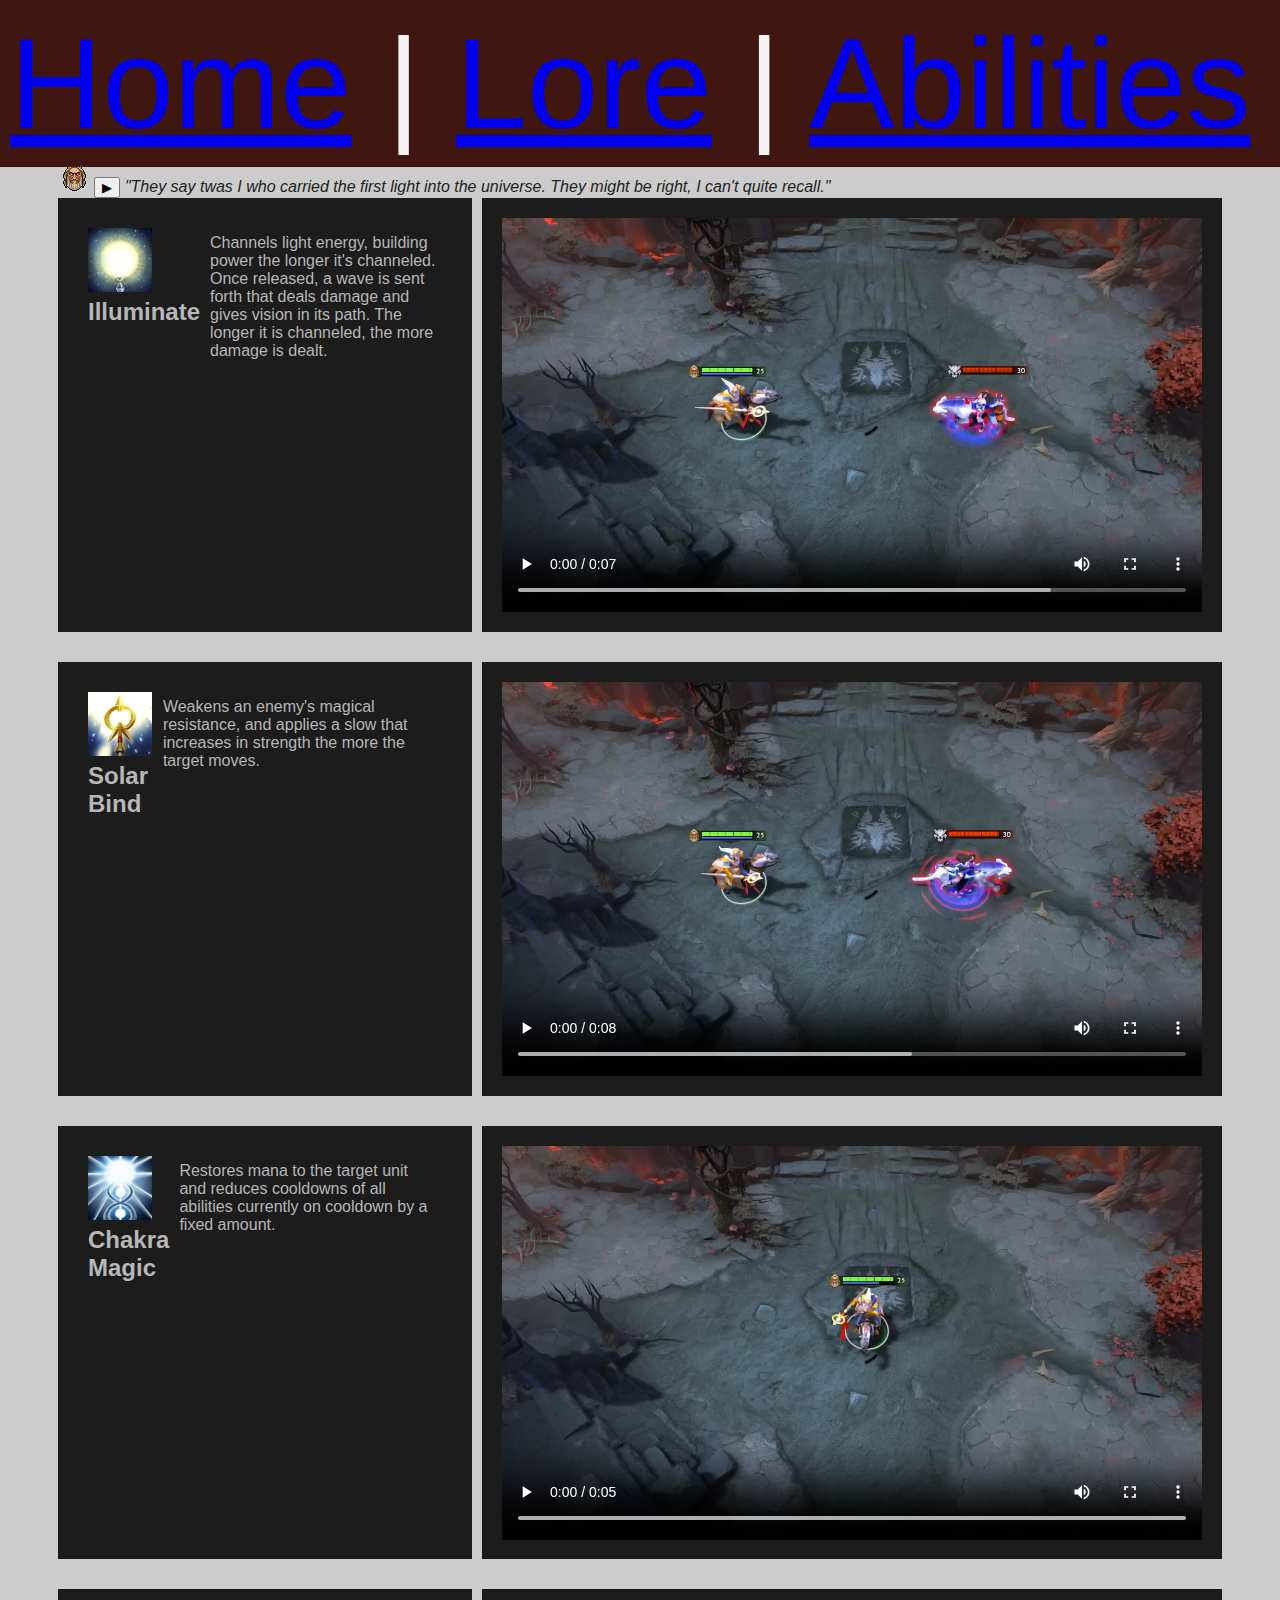
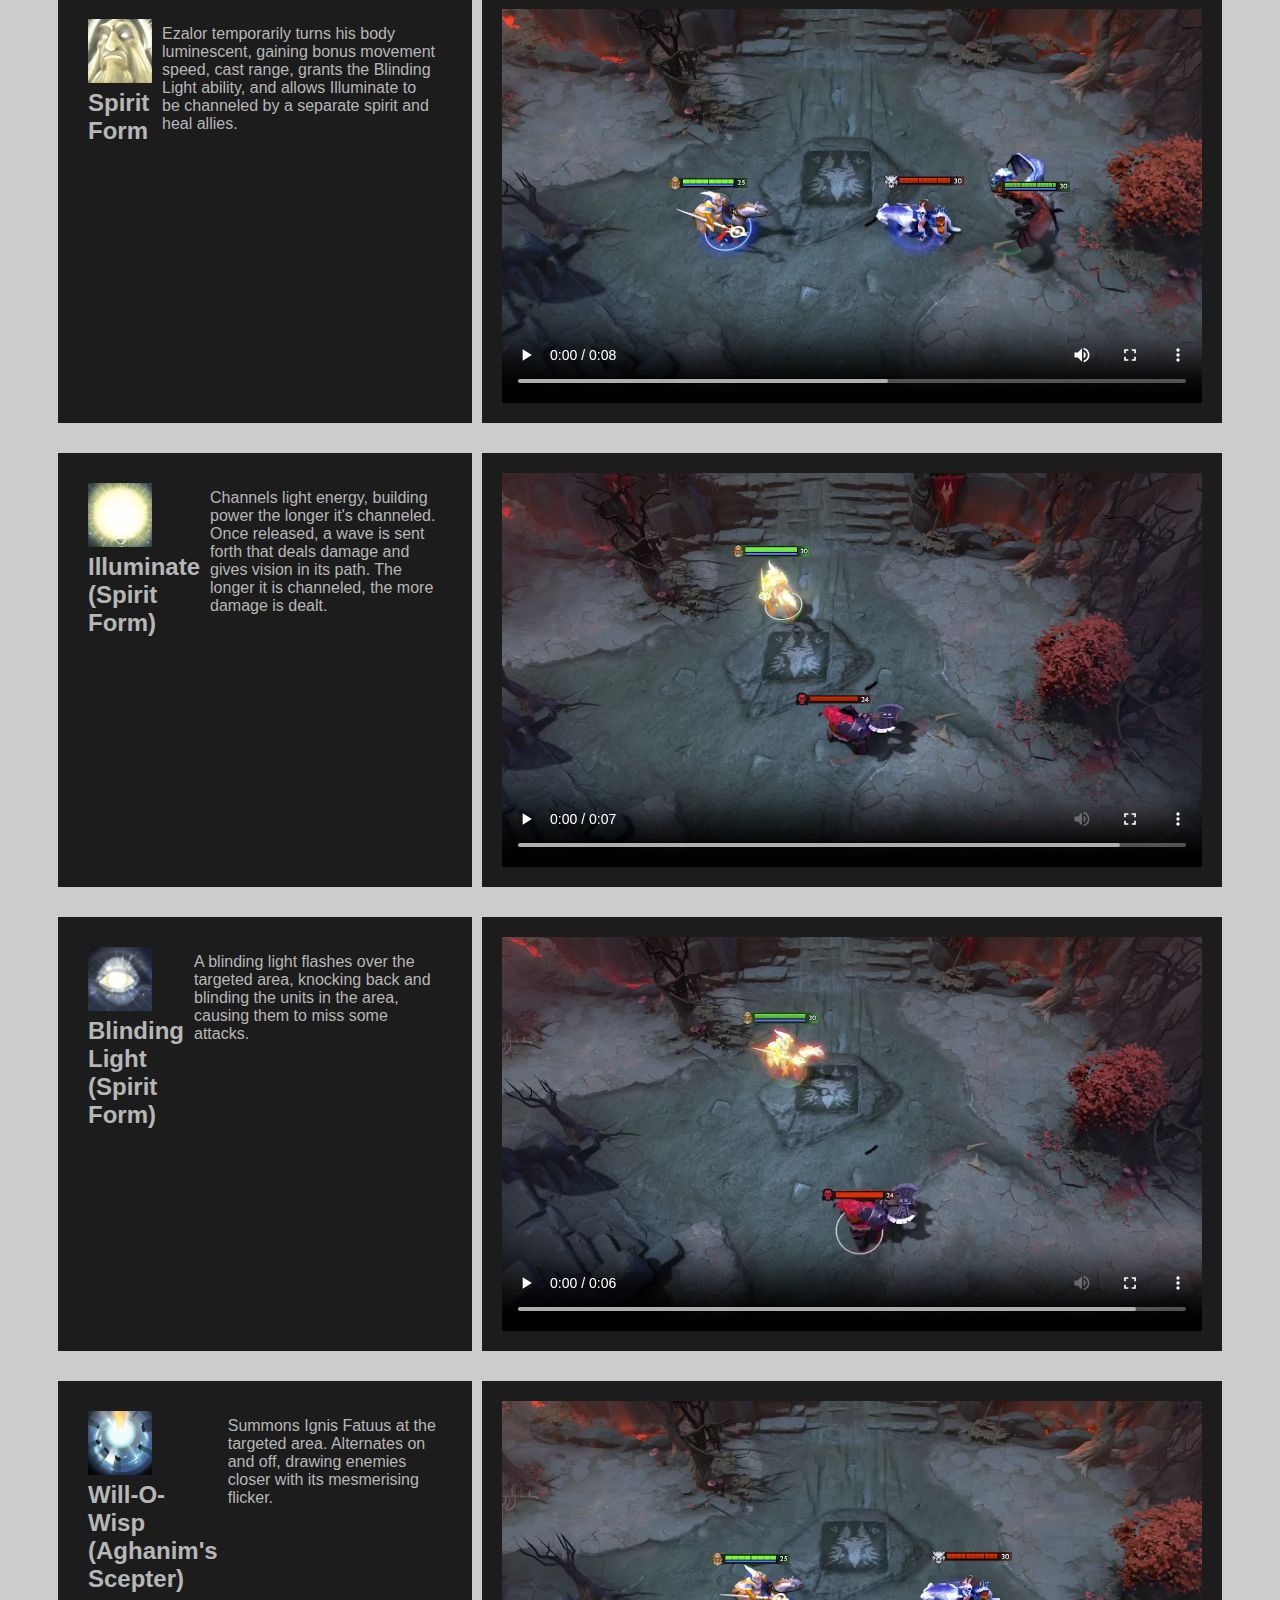
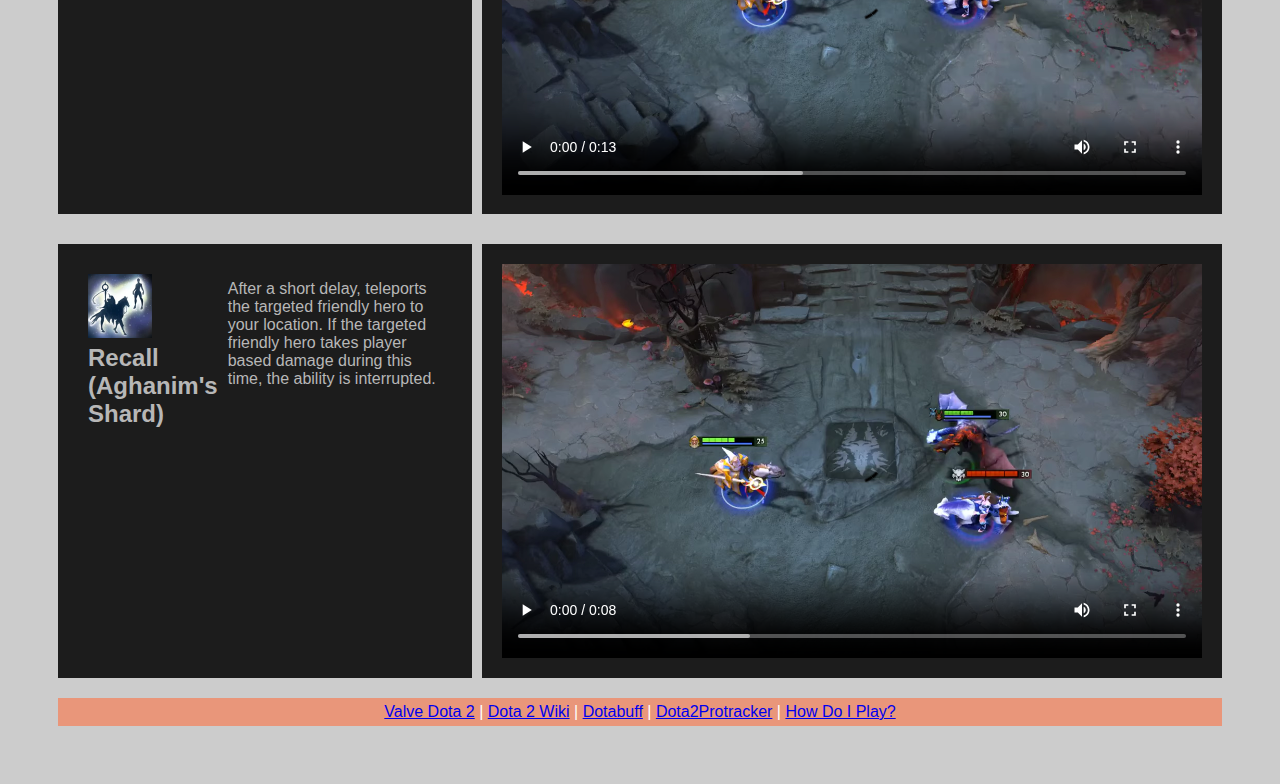
==== abilities.html @ bf5d5fcd "abilities - html sectioning" ====
<!DOCTYPE html>
<html lang="en">
<head>
    <meta charset="UTF-8">
    <meta http-equiv="X-UA-Compatible" content="IE=edge">
    <meta name="viewport" content="width=device-width, initial-scale=1.0">
    <link rel="stylesheet" href="style.css">
    <title>Abilities</title>
</head>
<body>
    <header>
      <nav>
        <a href="index.html">Home</a> |
        <a href="lore.html">Lore</a> |
        <a href="abilities.html">Abilities</a>
    </nav>
          </nav>
    </header>
    <h1>Abilities</h1>
    <p>Turn this into a flex: icon/name, description, video</p>
    <img class="minimap_icon" src="images/Keeper_of_the_Light_minimap_icon.webp" alt="Keeper of the Light minimap icon">
    <button onclick="playRare()">▶</button>
    <i>"They say twas I who carried the first light into the universe. They might be right, I can't quite recall."</i>

    <article>
      <section>
        <h2><img class = "ability_icons" src = "images/Illuminate_icon.png" alt="Illuminate"> Illuminate</h2>
        <p class = "ability_para">Channels light energy, building power the longer it's channeled. Once released, a wave is sent forth that deals damage and gives vision in its path. The longer it is channeled, the more damage is dealt.</p>
        </section>
        <section>
        <video class = "ability_videos" controls><source src = "videos/keeper_of_the_light_illuminate.webm" type = "video/webm"></video> <!--https://www.codegrepper.com/code-examples/html/video+player+i+html-->
      </section>

      <section>
        <h2><img class ="ability_icons" src = "images/Solar_Bind_icon.png" alt="Solar Bind"> Solar Bind</h2>
        <p class = "ability_para">Weakens an enemy's magical resistance, and applies a slow that increases in strength the more the target moves.</p>
      </section>
      <section>
        <video class = "ability_videos" controls><source src = "videos/keeper_of_the_light_solar_bind.webm" type = "video/webm"></video>
      </section>

      <section>
        <h2><img class ="ability_icons" src = "images/Chakra_Magic_icon.png" alt="Chakra Magic"> Chakra Magic</h2>
        <p class = "ability_para">Restores mana to the target unit and reduces cooldowns of all abilities currently on cooldown by a fixed amount.</p>
      </section>
      <section>
        <video class = "ability_videos" controls><source src = "videos/keeper_of_the_light_chakra_magic.webm" type = "video/webm"></video>
      </section>
      
      <section>
        <h2><img class ="ability_icons" src = "images/Spirit_Form_icon.png" alt="Spirit Form"> Spirit Form</h2>
        <p class = "ability_para">Ezalor temporarily turns his body luminescent, gaining bonus movement speed, cast range, grants the Blinding Light ability, and allows Illuminate to be channeled by a separate spirit and heal allies.</p>
      </section>
      <section>
        <video class = "ability_videos" controls><source src = "videos/keeper_of_the_light_spirit_form.webm" type = "video/webm"></video>
      </section>
      
      <section>
        <h2><img class ="ability_icons" src = "images/Illuminate_(Spirit_Form)_icon.png" alt="Illuminate (Spirit Form)">Illuminate (Spirit Form)</h2>
        <p class = "ability_para">Channels light energy, building power the longer it's channeled. Once released, a wave is sent forth that deals damage and gives vision in its path. The longer it is channeled, the more damage is dealt.</p>
      </section>
      <section>
        <video class = "ability_videos" controls><source src = "videos/keeper_of_the_light_spirit_form_illuminate.webm" type = "video/webm"></video>
      </section>
        
      <section>
        <h2><img class ="ability_icons" src = "images/Blinding_Light_icon.png" alt="Blinding Light (Spirit Form)"> <br> Blinding Light (Spirit Form)</h2>
        <p class = "ability_para">A blinding light flashes over the targeted area, knocking back and blinding the units in the area, causing them to miss some attacks.</p>
      </section>
      <section>
        <video class = "ability_videos" controls><source src = "videos/keeper_of_the_light_blinding_light.webm" type = "video/webm"></video>
      </section>
      
      <section>
        <h2><img class ="ability_icons" src = "images/Will-O-Wisp_icon.png" alt="Will-O-Wisp (Aghanim's Scepter)"> <br> Will-O-Wisp (Aghanim's Scepter)</h2>
        <p class = "ability_para">Summons Ignis Fatuus at the targeted area. Alternates on and off, drawing enemies closer with its mesmerising flicker.</p>
      </section>
      <section>
        <video class = "ability_videos" controls><source src = "videos/keeper_of_the_light_aghanims_scepter.webm" type = "video/webm"></video>
      </section>
      
      <section>
        <h2><img class ="ability_icons" src = "images/Recall_icon.png" alt="Recall (Aghanim's Shard)"> <br> Recall (Aghanim's Shard)</h2>
        <p class = "ability_para">After a short delay, teleports the targeted friendly hero to your location. If the targeted friendly hero takes player based damage during this time, the ability is interrupted.</p>
      </section>
      <section>
        <video class = "ability_videos" controls><source src = "videos/keeper_of_the_light_aghanims_shard.webm" type = "video/webm"></video>
      </section>
    </article>
  
  <footer>
    <a href="https://www.dota2.com/hero/keeperofthelight">Valve Dota 2</a> |
    <a href="https://dota2.fandom.com/wiki/Keeper_of_the_Light">Dota 2 Wiki</a> |
    <a href="tps://www.dotabuff.com/heroes/keeper-of-the-light">Dotabuff</a> |
    <a href="https://www.dota2protracker.com/hero/Keeper%20of%20the%20Light">Dota2Protracker</a> |
    <a href="https://howdoiplay.com/?Keeper+of+the+Light">How Do I Play?</a>
  </footer>

    <script src="soundboard.js"></script>
</body>
</html>
---- style.css ----
body {
    background-color: #ccc;
    font-family: Helvetica, sans-serif;
    color: #222;
    flex: 0, 0, 50px;
    padding: 50px;
}
img {
    width: 100%;
}
h1 {
    margin: 15px 0;
}
h2 {
    margin: 10px;
    font-weight: 100, strong;
}
video {
    width: 700px;
}

/* Add a black background color to the top navigation */
nav {
    position: fixed; /* fix nav bar to the top */
    left: 0;
    top: 0;
    width: 100%;
    background-color: #401610;
    overflow: hidden;
    padding: 10px;
    color: #f3f3f3;
    font-size: 10vw;
  }

  /* above from link: https://www.w3schools.com/howto/howto_js_topnav.asp */

  nav a:visited {
      color:#f3f3f3;
  }
.card {
    background-color: #f3f3f3;
    border-radius: 15px;
    margin: 0 auto;
    width: 700px;
    text-align: center;
    box-shadow: rgba(0,0,0,0.1) 0 0 20px;
    border: 2px solid #aaa;
    margin-bottom: 20px;
}
.card .avatar {
    width: 128px;
    border-radius: 20%;
    margin-top: 30px;
}
.avatar {
    width: 80px;
}
.reference {
    margin: 0;
    padding: 0;
    list-style-type: none;
}
.reference li {
    width: 100px;
    display: inline-block;
    padding: 20px 10px;
}
.reference li a img:hover {
    opacity: 0.5;
    transition: opacity ease-in-out 0.2s;
}
.ability_icons {
    width: 64px;
    height: 64px;
}
.site_icons {
    max-width: 100%;
}
section {
    display: flex;
    flex: auto;
    padding: 20px;
    margin-bottom: 20px;
    background-color: #1c1c1c;
    color:#b7b7b7;
}
footer {
    flex: 0 0 5px; /* keeps the footer at the bottom */
    margin-top: auto;
    text-align: center;
    padding: 5px;
    background-color: DarkSalmon;
    color: white;
  }
  .button {
      border-radius: 50%;
  }
  p {
      padding-right: 14px;
  }
  a:visited {
      color:#9231de;
  }
  .minimap_icon {
      width: 32px;
  }
  article {
      display: grid;
      grid-template-columns: 1fr 1fr;
      grid-gap: 10px;
  }
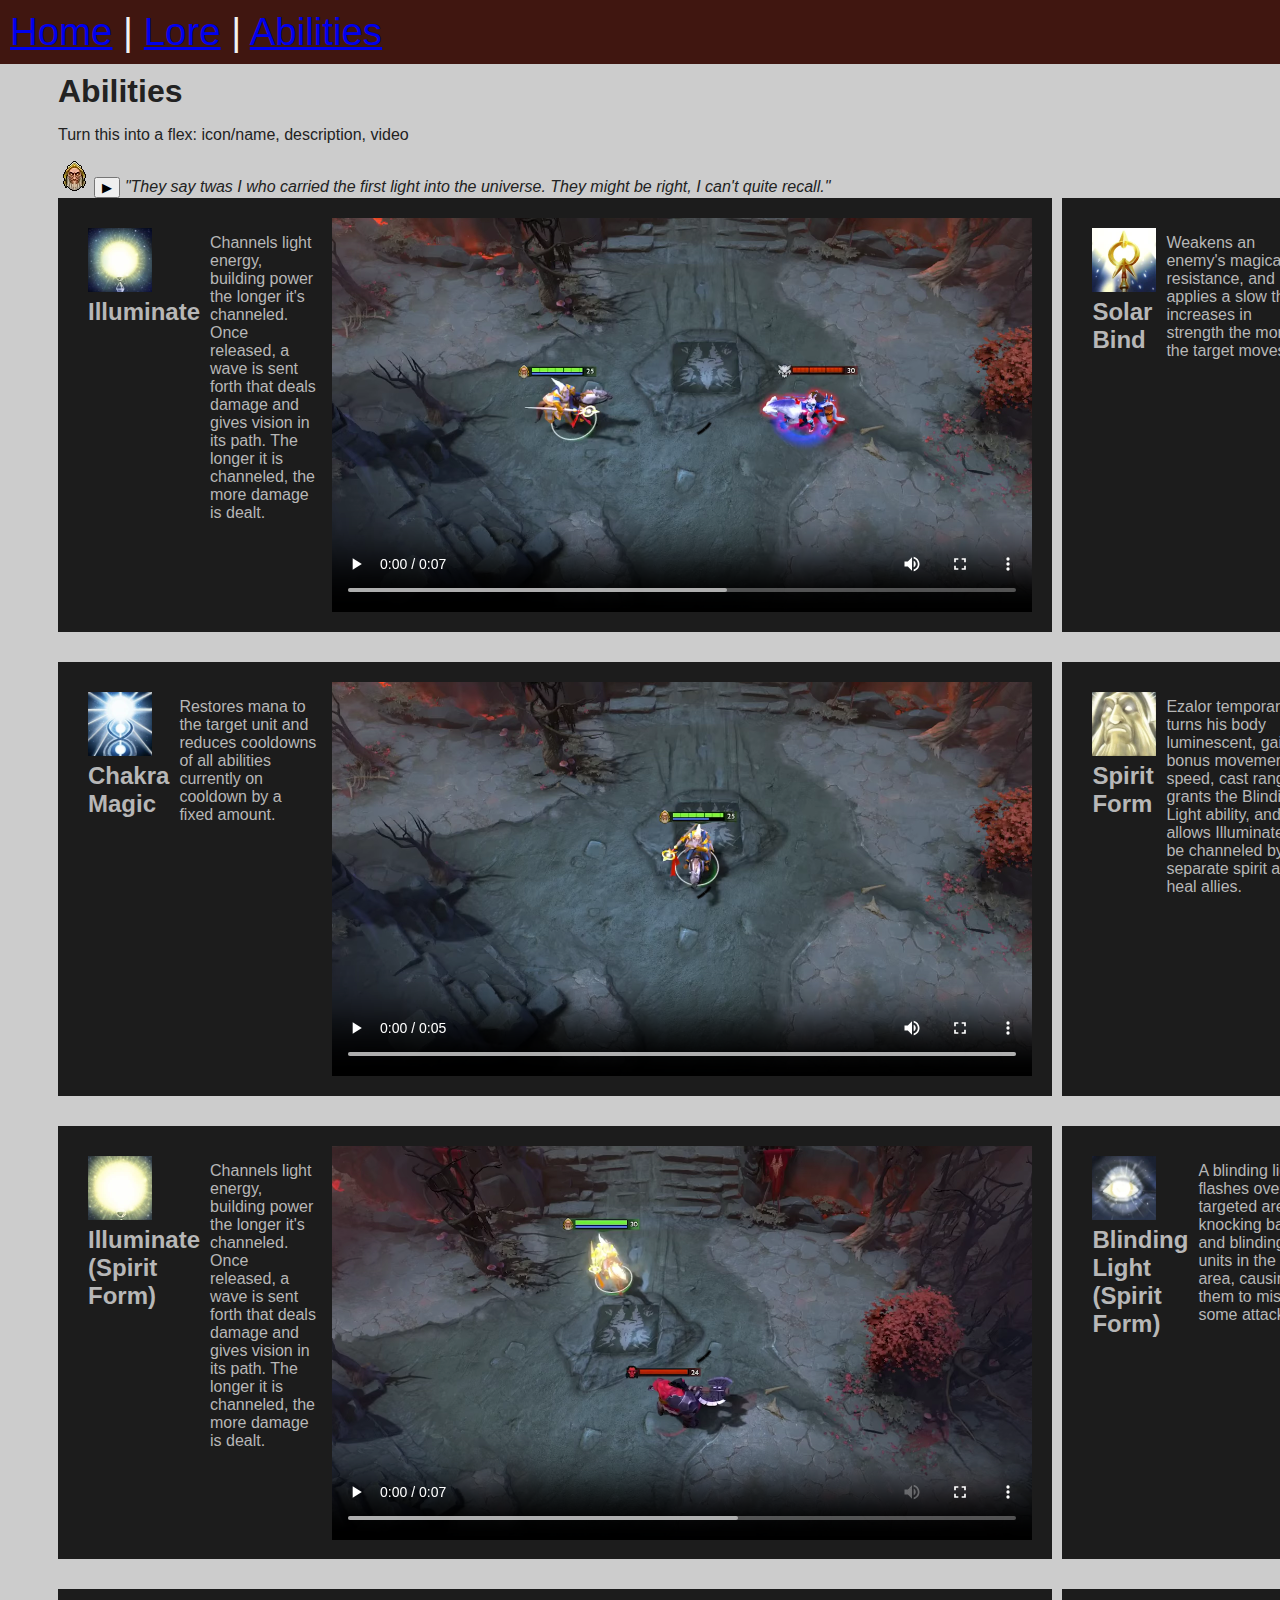
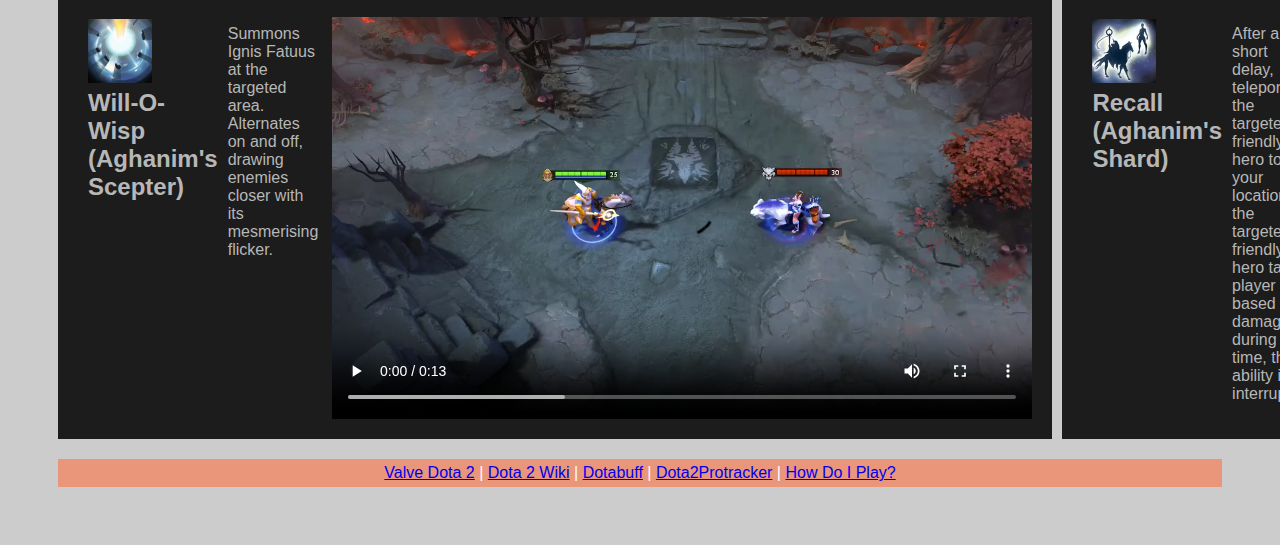
==== commit 00b2d416: "un-sectioning" ====
--- a/abilities.html
+++ b/abilities.html
@@ -26,64 +26,48 @@
       <section>
         <h2><img class = "ability_icons" src = "images/Illuminate_icon.png" alt="Illuminate"> Illuminate</h2>
         <p class = "ability_para">Channels light energy, building power the longer it's channeled. Once released, a wave is sent forth that deals damage and gives vision in its path. The longer it is channeled, the more damage is dealt.</p>
-        </section>
-        <section>
         <video class = "ability_videos" controls><source src = "videos/keeper_of_the_light_illuminate.webm" type = "video/webm"></video> <!--https://www.codegrepper.com/code-examples/html/video+player+i+html-->
       </section>
 
       <section>
         <h2><img class ="ability_icons" src = "images/Solar_Bind_icon.png" alt="Solar Bind"> Solar Bind</h2>
         <p class = "ability_para">Weakens an enemy's magical resistance, and applies a slow that increases in strength the more the target moves.</p>
-      </section>
-      <section>
         <video class = "ability_videos" controls><source src = "videos/keeper_of_the_light_solar_bind.webm" type = "video/webm"></video>
       </section>
 
       <section>
         <h2><img class ="ability_icons" src = "images/Chakra_Magic_icon.png" alt="Chakra Magic"> Chakra Magic</h2>
         <p class = "ability_para">Restores mana to the target unit and reduces cooldowns of all abilities currently on cooldown by a fixed amount.</p>
-      </section>
-      <section>
         <video class = "ability_videos" controls><source src = "videos/keeper_of_the_light_chakra_magic.webm" type = "video/webm"></video>
       </section>
       
       <section>
         <h2><img class ="ability_icons" src = "images/Spirit_Form_icon.png" alt="Spirit Form"> Spirit Form</h2>
         <p class = "ability_para">Ezalor temporarily turns his body luminescent, gaining bonus movement speed, cast range, grants the Blinding Light ability, and allows Illuminate to be channeled by a separate spirit and heal allies.</p>
-      </section>
-      <section>
         <video class = "ability_videos" controls><source src = "videos/keeper_of_the_light_spirit_form.webm" type = "video/webm"></video>
       </section>
       
       <section>
         <h2><img class ="ability_icons" src = "images/Illuminate_(Spirit_Form)_icon.png" alt="Illuminate (Spirit Form)">Illuminate (Spirit Form)</h2>
         <p class = "ability_para">Channels light energy, building power the longer it's channeled. Once released, a wave is sent forth that deals damage and gives vision in its path. The longer it is channeled, the more damage is dealt.</p>
-      </section>
-      <section>
         <video class = "ability_videos" controls><source src = "videos/keeper_of_the_light_spirit_form_illuminate.webm" type = "video/webm"></video>
       </section>
         
       <section>
         <h2><img class ="ability_icons" src = "images/Blinding_Light_icon.png" alt="Blinding Light (Spirit Form)"> <br> Blinding Light (Spirit Form)</h2>
         <p class = "ability_para">A blinding light flashes over the targeted area, knocking back and blinding the units in the area, causing them to miss some attacks.</p>
-      </section>
-      <section>
         <video class = "ability_videos" controls><source src = "videos/keeper_of_the_light_blinding_light.webm" type = "video/webm"></video>
       </section>
       
       <section>
         <h2><img class ="ability_icons" src = "images/Will-O-Wisp_icon.png" alt="Will-O-Wisp (Aghanim's Scepter)"> <br> Will-O-Wisp (Aghanim's Scepter)</h2>
         <p class = "ability_para">Summons Ignis Fatuus at the targeted area. Alternates on and off, drawing enemies closer with its mesmerising flicker.</p>
-      </section>
-      <section>
         <video class = "ability_videos" controls><source src = "videos/keeper_of_the_light_aghanims_scepter.webm" type = "video/webm"></video>
       </section>
       
       <section>
         <h2><img class ="ability_icons" src = "images/Recall_icon.png" alt="Recall (Aghanim's Shard)"> <br> Recall (Aghanim's Shard)</h2>
         <p class = "ability_para">After a short delay, teleports the targeted friendly hero to your location. If the targeted friendly hero takes player based damage during this time, the ability is interrupted.</p>
-      </section>
-      <section>
         <video class = "ability_videos" controls><source src = "videos/keeper_of_the_light_aghanims_shard.webm" type = "video/webm"></video>
       </section>
     </article>
--- a/style.css
+++ b/style.css
@@ -29,7 +29,7 @@
     overflow: hidden;
     padding: 10px;
     color: #f3f3f3;
-    font-size: 10vw;
+    font-size: 3vw;
   }
 
   /* above from link: https://www.w3schools.com/howto/howto_js_topnav.asp */
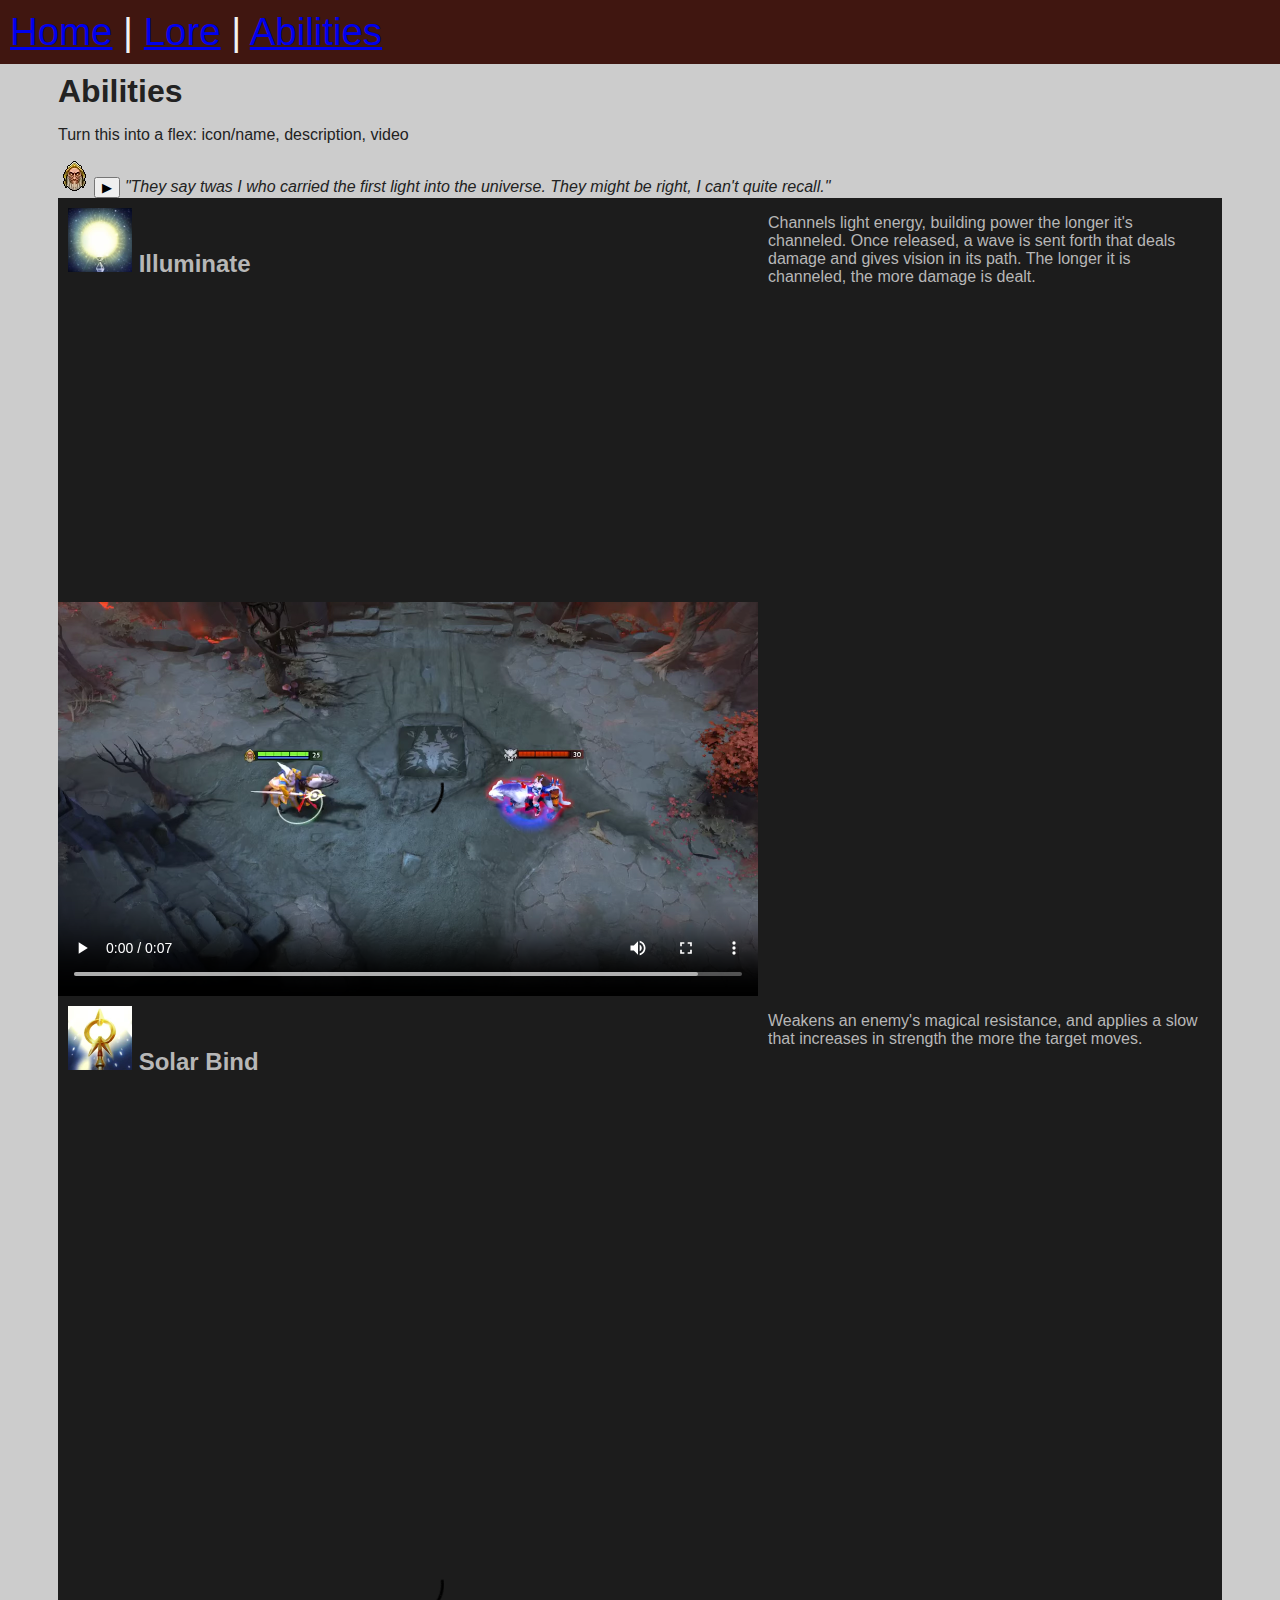
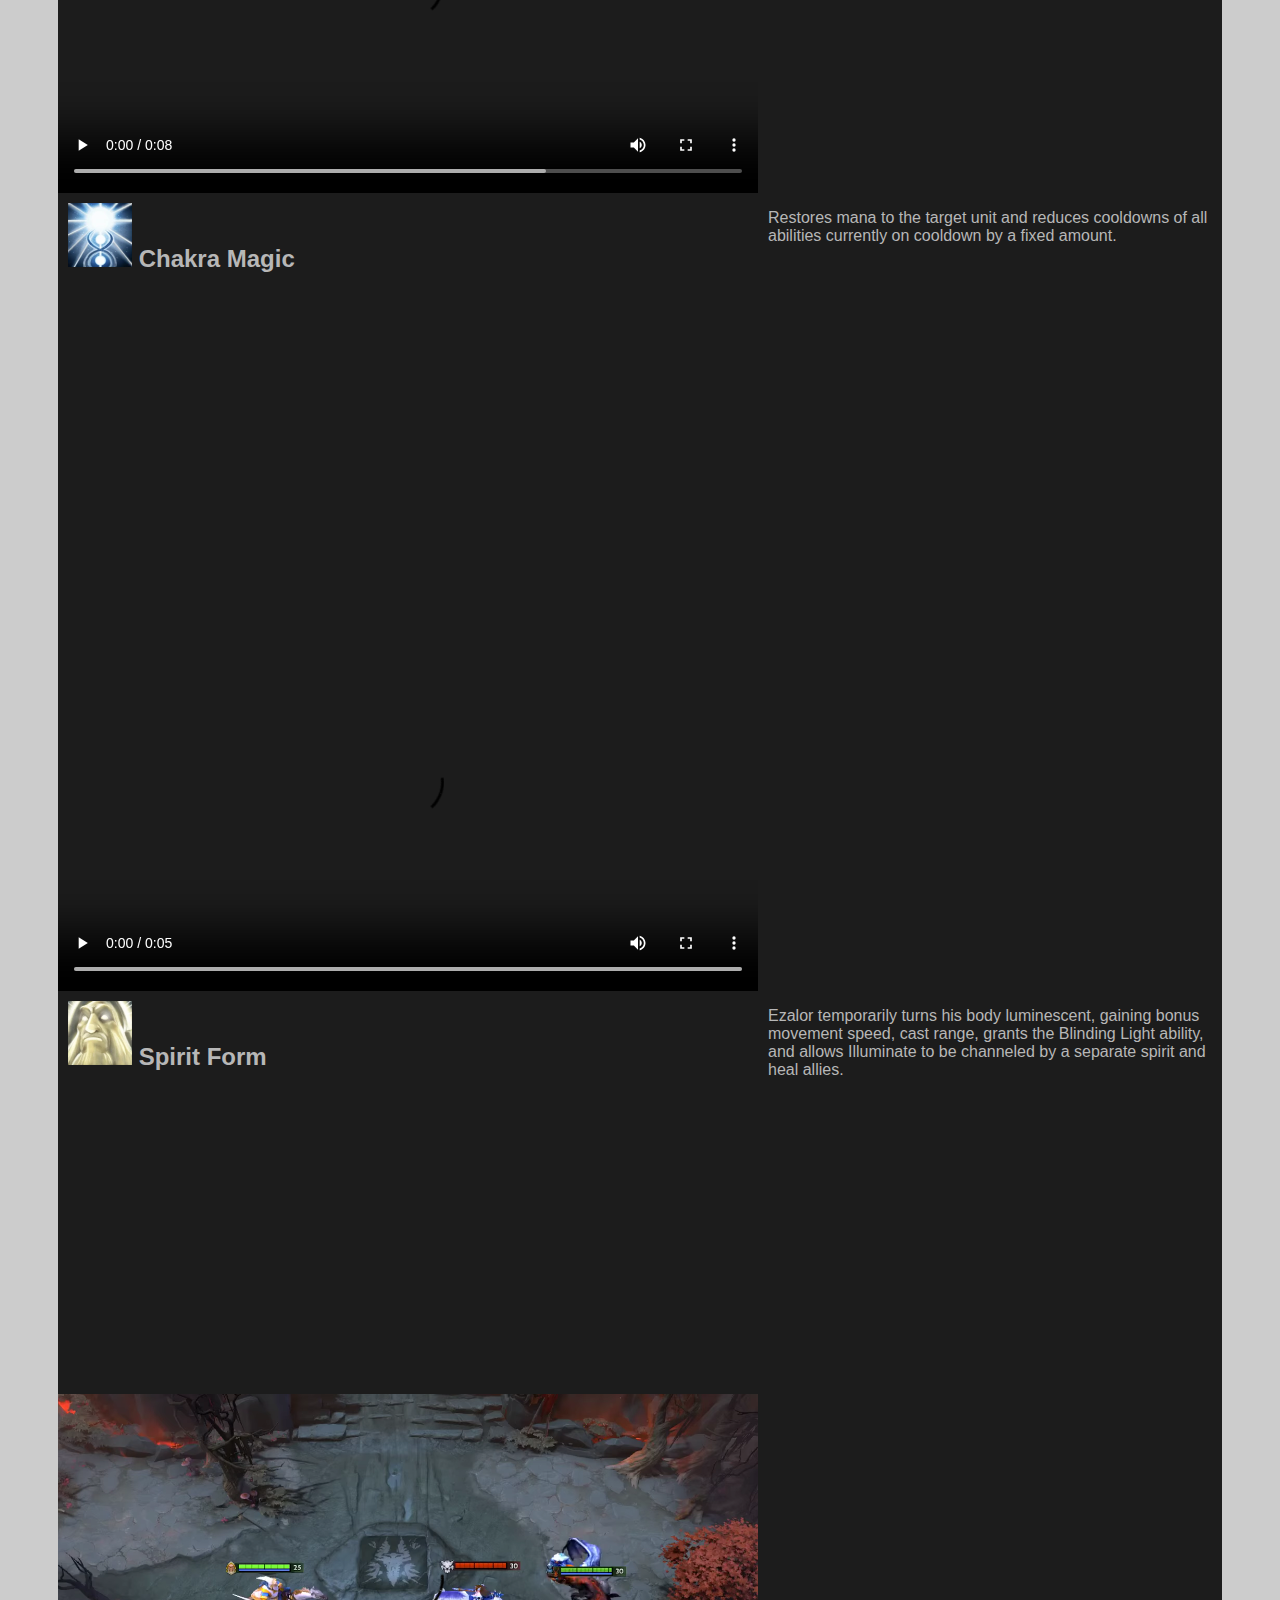
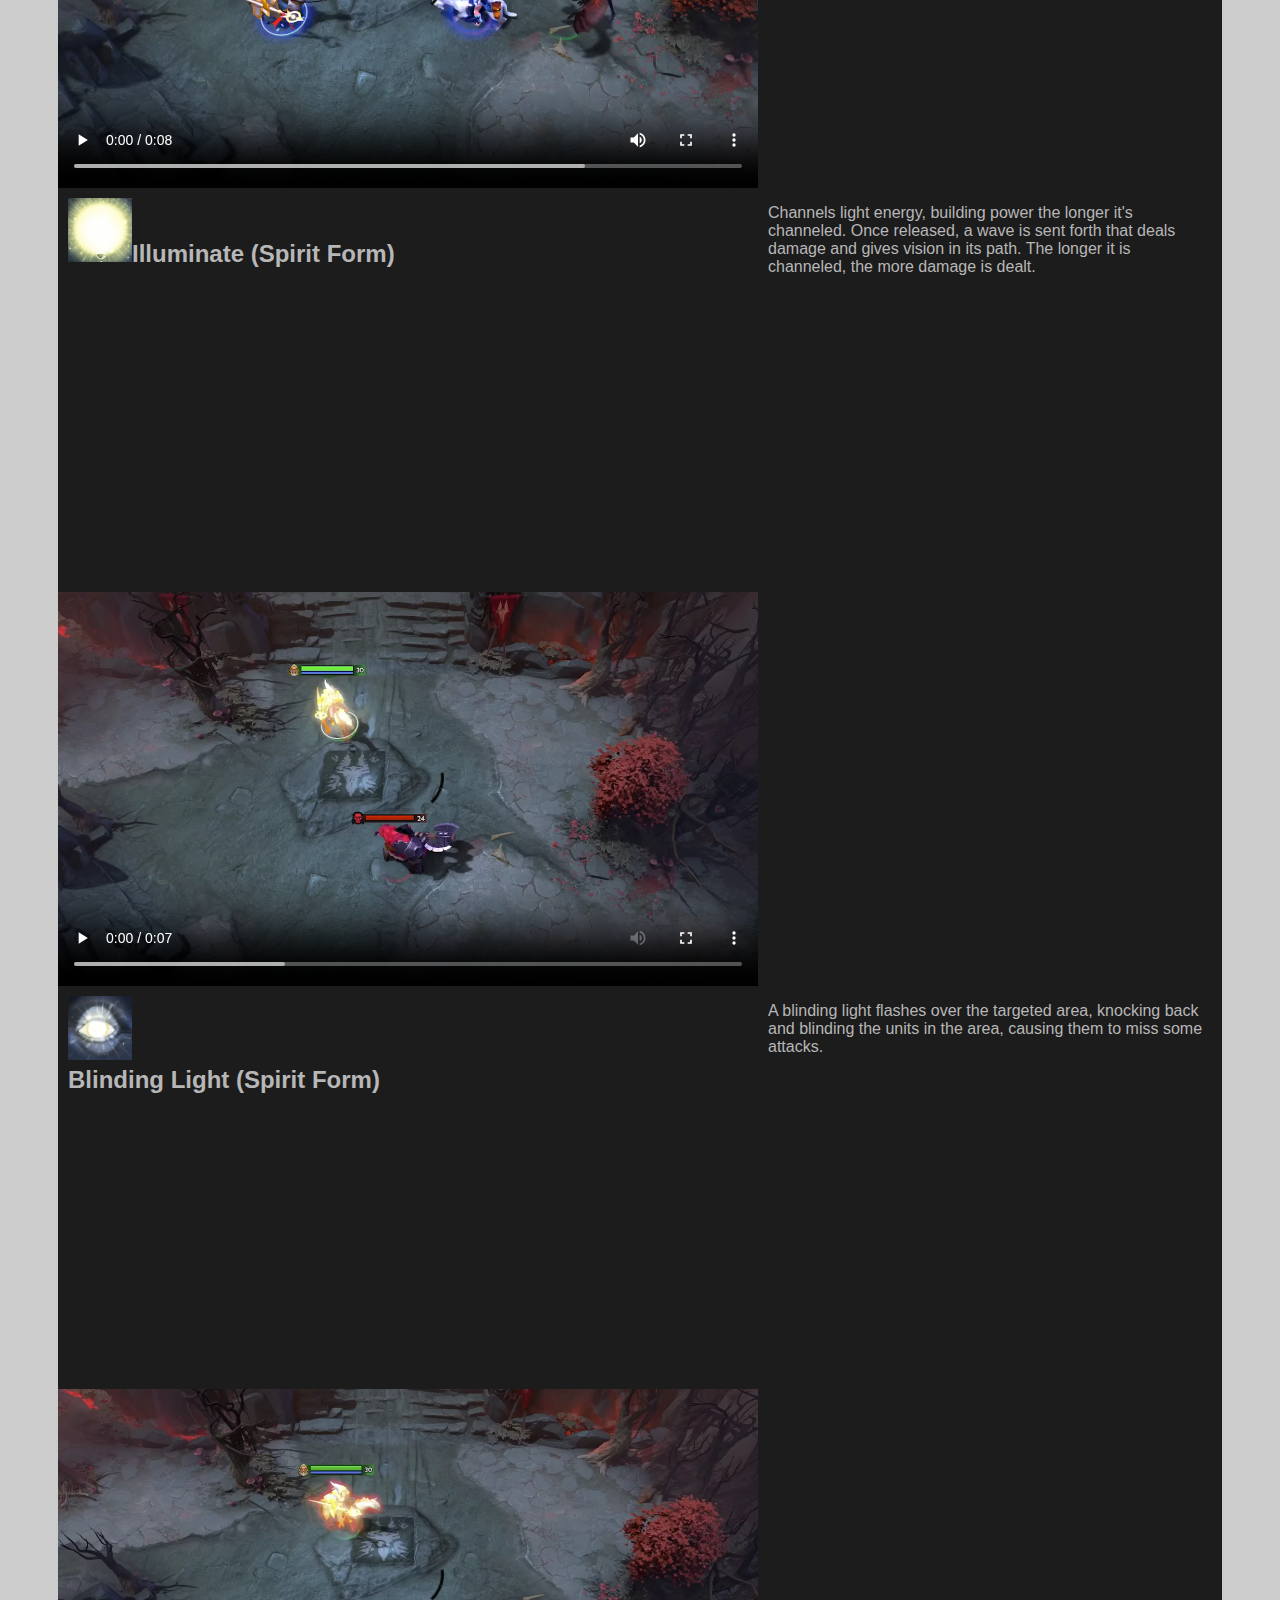
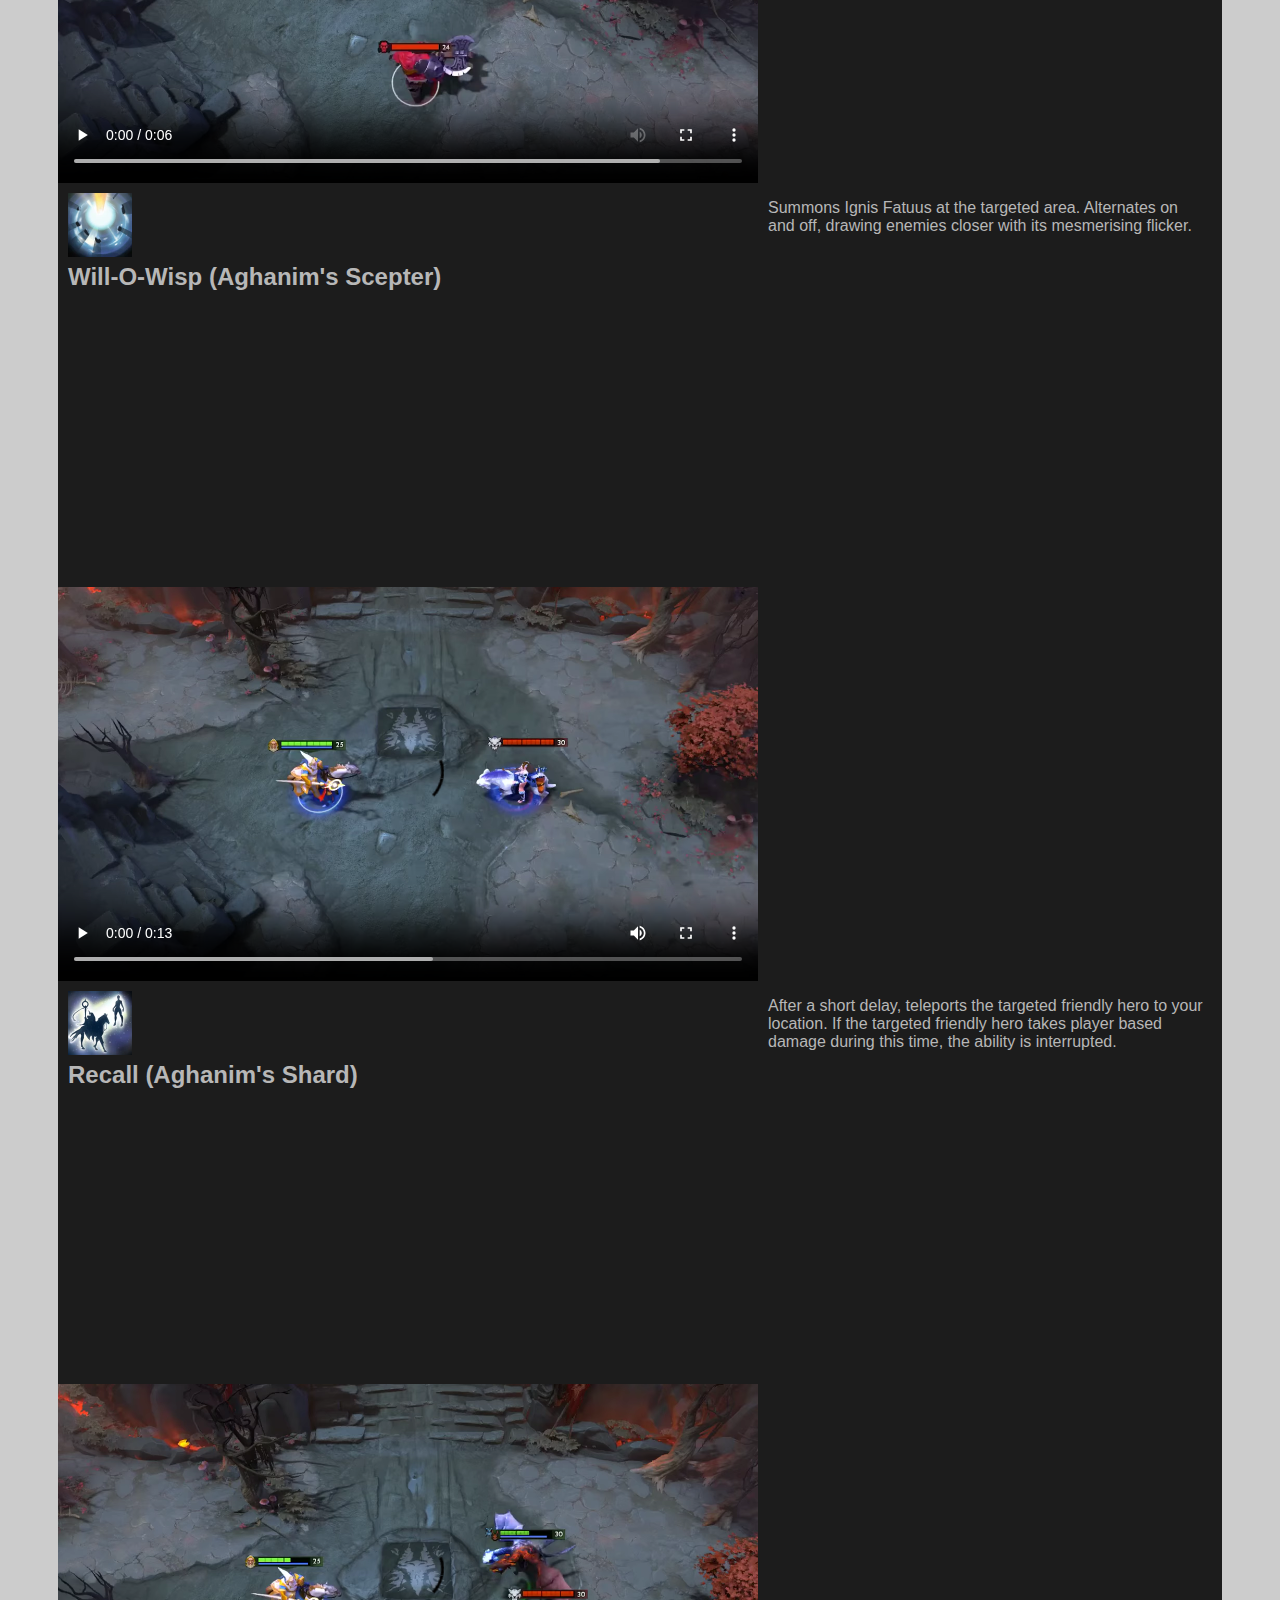
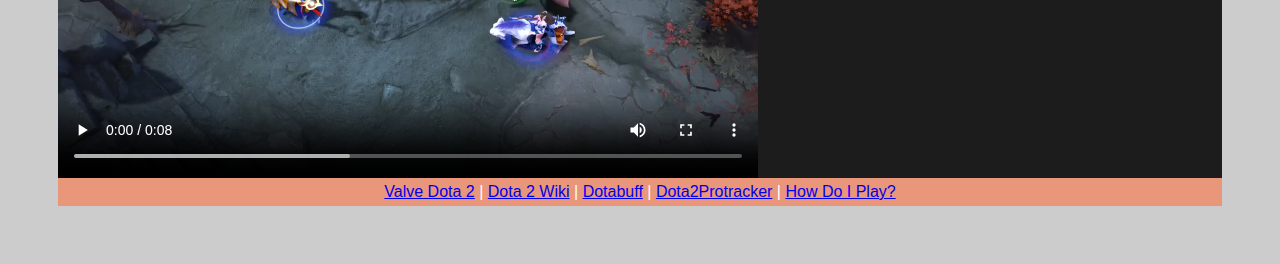
==== commit 80be001c: "abilities class" ====
--- a/abilities.html
+++ b/abilities.html
@@ -24,51 +24,51 @@
 
     <article>
       <section>
-        <h2><img class = "ability_icons" src = "images/Illuminate_icon.png" alt="Illuminate"> Illuminate</h2>
-        <p class = "ability_para">Channels light energy, building power the longer it's channeled. Once released, a wave is sent forth that deals damage and gives vision in its path. The longer it is channeled, the more damage is dealt.</p>
+        <h2 class="box1"><img class = "ability_icons" src = "images/Illuminate_icon.png" alt="Illuminate"> Illuminate</h2>
+        <p class = "ability_para" class="box2">Channels light energy, building power the longer it's channeled. Once released, a wave is sent forth that deals damage and gives vision in its path. The longer it is channeled, the more damage is dealt.</p>
         <video class = "ability_videos" controls><source src = "videos/keeper_of_the_light_illuminate.webm" type = "video/webm"></video> <!--https://www.codegrepper.com/code-examples/html/video+player+i+html-->
       </section>
 
       <section>
-        <h2><img class ="ability_icons" src = "images/Solar_Bind_icon.png" alt="Solar Bind"> Solar Bind</h2>
-        <p class = "ability_para">Weakens an enemy's magical resistance, and applies a slow that increases in strength the more the target moves.</p>
+        <h2 class="box1"><img class ="ability_icons" src = "images/Solar_Bind_icon.png" alt="Solar Bind"> Solar Bind</h2>
+        <p class = "ability_para" class="box2">Weakens an enemy's magical resistance, and applies a slow that increases in strength the more the target moves.</p>
         <video class = "ability_videos" controls><source src = "videos/keeper_of_the_light_solar_bind.webm" type = "video/webm"></video>
       </section>
 
       <section>
-        <h2><img class ="ability_icons" src = "images/Chakra_Magic_icon.png" alt="Chakra Magic"> Chakra Magic</h2>
-        <p class = "ability_para">Restores mana to the target unit and reduces cooldowns of all abilities currently on cooldown by a fixed amount.</p>
-        <video class = "ability_videos" controls><source src = "videos/keeper_of_the_light_chakra_magic.webm" type = "video/webm"></video>
+        <h2 class="box1"><img class ="ability_icons" src = "images/Chakra_Magic_icon.png" alt="Chakra Magic"> Chakra Magic</h2>
+        <p class = "ability_para" class="box2">Restores mana to the target unit and reduces cooldowns of all abilities currently on cooldown by a fixed amount.</p>
+        <video class = "ability_videos" controls class="box3"><source src = "videos/keeper_of_the_light_chakra_magic.webm" type = "video/webm"></video>
       </section>
       
       <section>
-        <h2><img class ="ability_icons" src = "images/Spirit_Form_icon.png" alt="Spirit Form"> Spirit Form</h2>
-        <p class = "ability_para">Ezalor temporarily turns his body luminescent, gaining bonus movement speed, cast range, grants the Blinding Light ability, and allows Illuminate to be channeled by a separate spirit and heal allies.</p>
-        <video class = "ability_videos" controls><source src = "videos/keeper_of_the_light_spirit_form.webm" type = "video/webm"></video>
+        <h2 class="box1"><img class ="ability_icons" src = "images/Spirit_Form_icon.png" alt="Spirit Form"> Spirit Form</h2>
+        <p class = "ability_para" class="box2">Ezalor temporarily turns his body luminescent, gaining bonus movement speed, cast range, grants the Blinding Light ability, and allows Illuminate to be channeled by a separate spirit and heal allies.</p>
+        <video class = "ability_videos" controls class="box3"><source src = "videos/keeper_of_the_light_spirit_form.webm" type = "video/webm"></video>
       </section>
       
       <section>
-        <h2><img class ="ability_icons" src = "images/Illuminate_(Spirit_Form)_icon.png" alt="Illuminate (Spirit Form)">Illuminate (Spirit Form)</h2>
-        <p class = "ability_para">Channels light energy, building power the longer it's channeled. Once released, a wave is sent forth that deals damage and gives vision in its path. The longer it is channeled, the more damage is dealt.</p>
-        <video class = "ability_videos" controls><source src = "videos/keeper_of_the_light_spirit_form_illuminate.webm" type = "video/webm"></video>
+        <h2 class="box1"><img class ="ability_icons" src = "images/Illuminate_(Spirit_Form)_icon.png" alt="Illuminate (Spirit Form)">Illuminate (Spirit Form)</h2>
+        <p class = "ability_para" class="box2">Channels light energy, building power the longer it's channeled. Once released, a wave is sent forth that deals damage and gives vision in its path. The longer it is channeled, the more damage is dealt.</p>
+        <video class = "ability_videos" controls class="box3"><source src = "videos/keeper_of_the_light_spirit_form_illuminate.webm" type = "video/webm"></video>
       </section>
         
       <section>
-        <h2><img class ="ability_icons" src = "images/Blinding_Light_icon.png" alt="Blinding Light (Spirit Form)"> <br> Blinding Light (Spirit Form)</h2>
-        <p class = "ability_para">A blinding light flashes over the targeted area, knocking back and blinding the units in the area, causing them to miss some attacks.</p>
-        <video class = "ability_videos" controls><source src = "videos/keeper_of_the_light_blinding_light.webm" type = "video/webm"></video>
+        <h2 class="box1"><img class ="ability_icons" src = "images/Blinding_Light_icon.png" alt="Blinding Light (Spirit Form)"> <br> Blinding Light (Spirit Form)</h2>
+        <p class = "ability_para" class="box2">A blinding light flashes over the targeted area, knocking back and blinding the units in the area, causing them to miss some attacks.</p>
+        <video class = "ability_videos" controls class="box3"><source src = "videos/keeper_of_the_light_blinding_light.webm" type = "video/webm"></video>
       </section>
       
       <section>
-        <h2><img class ="ability_icons" src = "images/Will-O-Wisp_icon.png" alt="Will-O-Wisp (Aghanim's Scepter)"> <br> Will-O-Wisp (Aghanim's Scepter)</h2>
-        <p class = "ability_para">Summons Ignis Fatuus at the targeted area. Alternates on and off, drawing enemies closer with its mesmerising flicker.</p>
-        <video class = "ability_videos" controls><source src = "videos/keeper_of_the_light_aghanims_scepter.webm" type = "video/webm"></video>
+        <h2 class="box1"><img class ="ability_icons" src = "images/Will-O-Wisp_icon.png" alt="Will-O-Wisp (Aghanim's Scepter)"> <br> Will-O-Wisp (Aghanim's Scepter)</h2>
+        <p class = "ability_para" class="box2">Summons Ignis Fatuus at the targeted area. Alternates on and off, drawing enemies closer with its mesmerising flicker.</p>
+        <video class = "ability_videos" controls class="box3"><source src = "videos/keeper_of_the_light_aghanims_scepter.webm" type = "video/webm"></video>
       </section>
       
       <section>
-        <h2><img class ="ability_icons" src = "images/Recall_icon.png" alt="Recall (Aghanim's Shard)"> <br> Recall (Aghanim's Shard)</h2>
-        <p class = "ability_para">After a short delay, teleports the targeted friendly hero to your location. If the targeted friendly hero takes player based damage during this time, the ability is interrupted.</p>
-        <video class = "ability_videos" controls><source src = "videos/keeper_of_the_light_aghanims_shard.webm" type = "video/webm"></video>
+        <h2 class="box1"><img class ="ability_icons" src = "images/Recall_icon.png" alt="Recall (Aghanim's Shard)"> <br> Recall (Aghanim's Shard)</h2>
+        <p class = "ability_para" class="box2">After a short delay, teleports the targeted friendly hero to your location. If the targeted friendly hero takes player based damage during this time, the ability is interrupted.</p>
+        <video class = "ability_videos" controls class="box3"><source src = "videos/keeper_of_the_light_aghanims_shard.webm" type = "video/webm"></video>
       </section>
     </article>
   
--- a/style.css
+++ b/style.css
@@ -76,14 +76,14 @@
 .site_icons {
     max-width: 100%;
 }
-section {
+/* section {
     display: flex;
     flex: auto;
     padding: 20px;
     margin-bottom: 20px;
     background-color: #1c1c1c;
     color:#b7b7b7;
-}
+} */
 footer {
     flex: 0 0 5px; /* keeps the footer at the bottom */
     margin-top: auto;
@@ -104,8 +104,16 @@
   .minimap_icon {
       width: 32px;
   }
-  article {
+  /* article {
+      display: grid;
+      grid-template-columns: 1fr;
+      grid-gap: 10px;
+  } */
+  section {
       display: grid;
       grid-template-columns: 1fr 1fr;
+      grid-template-rows: 1fr 1fr;
       grid-gap: 10px;
+      background-color: #1c1c1c;
+      color:#b7b7b7;
   }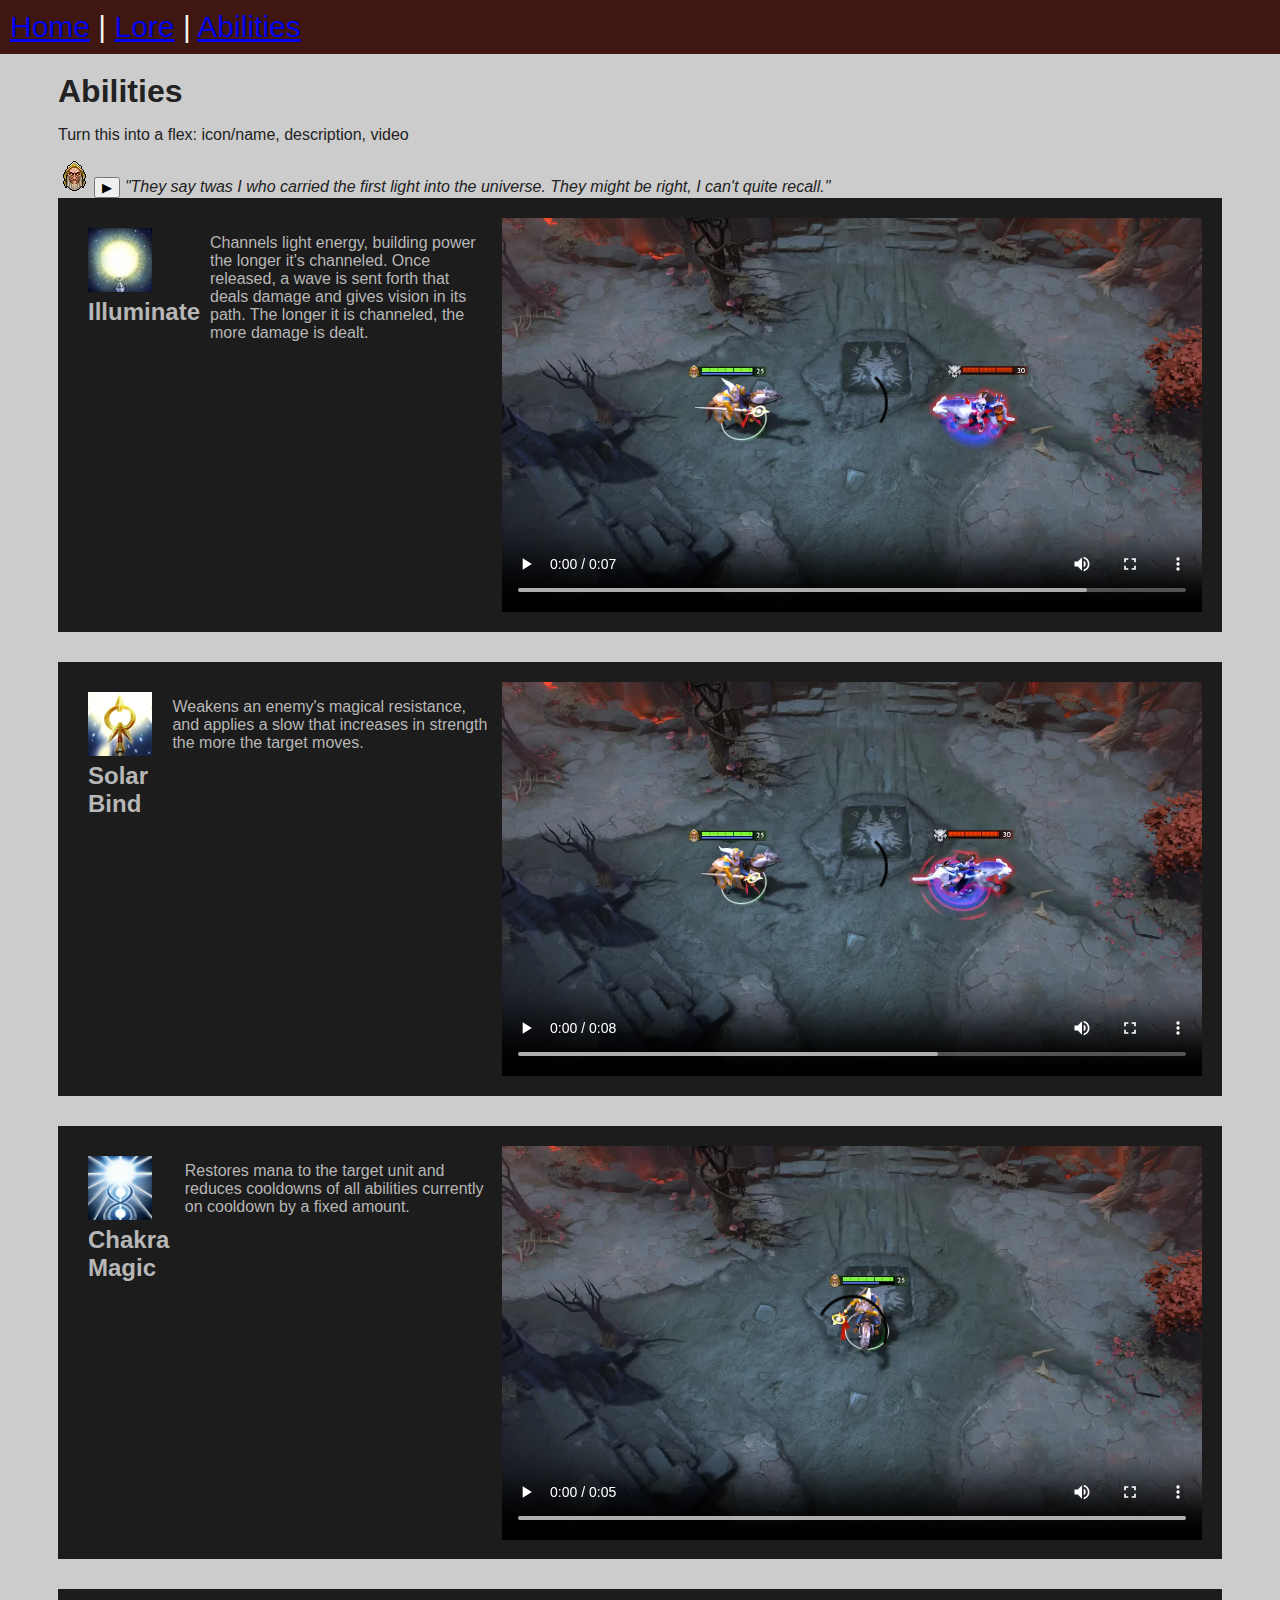
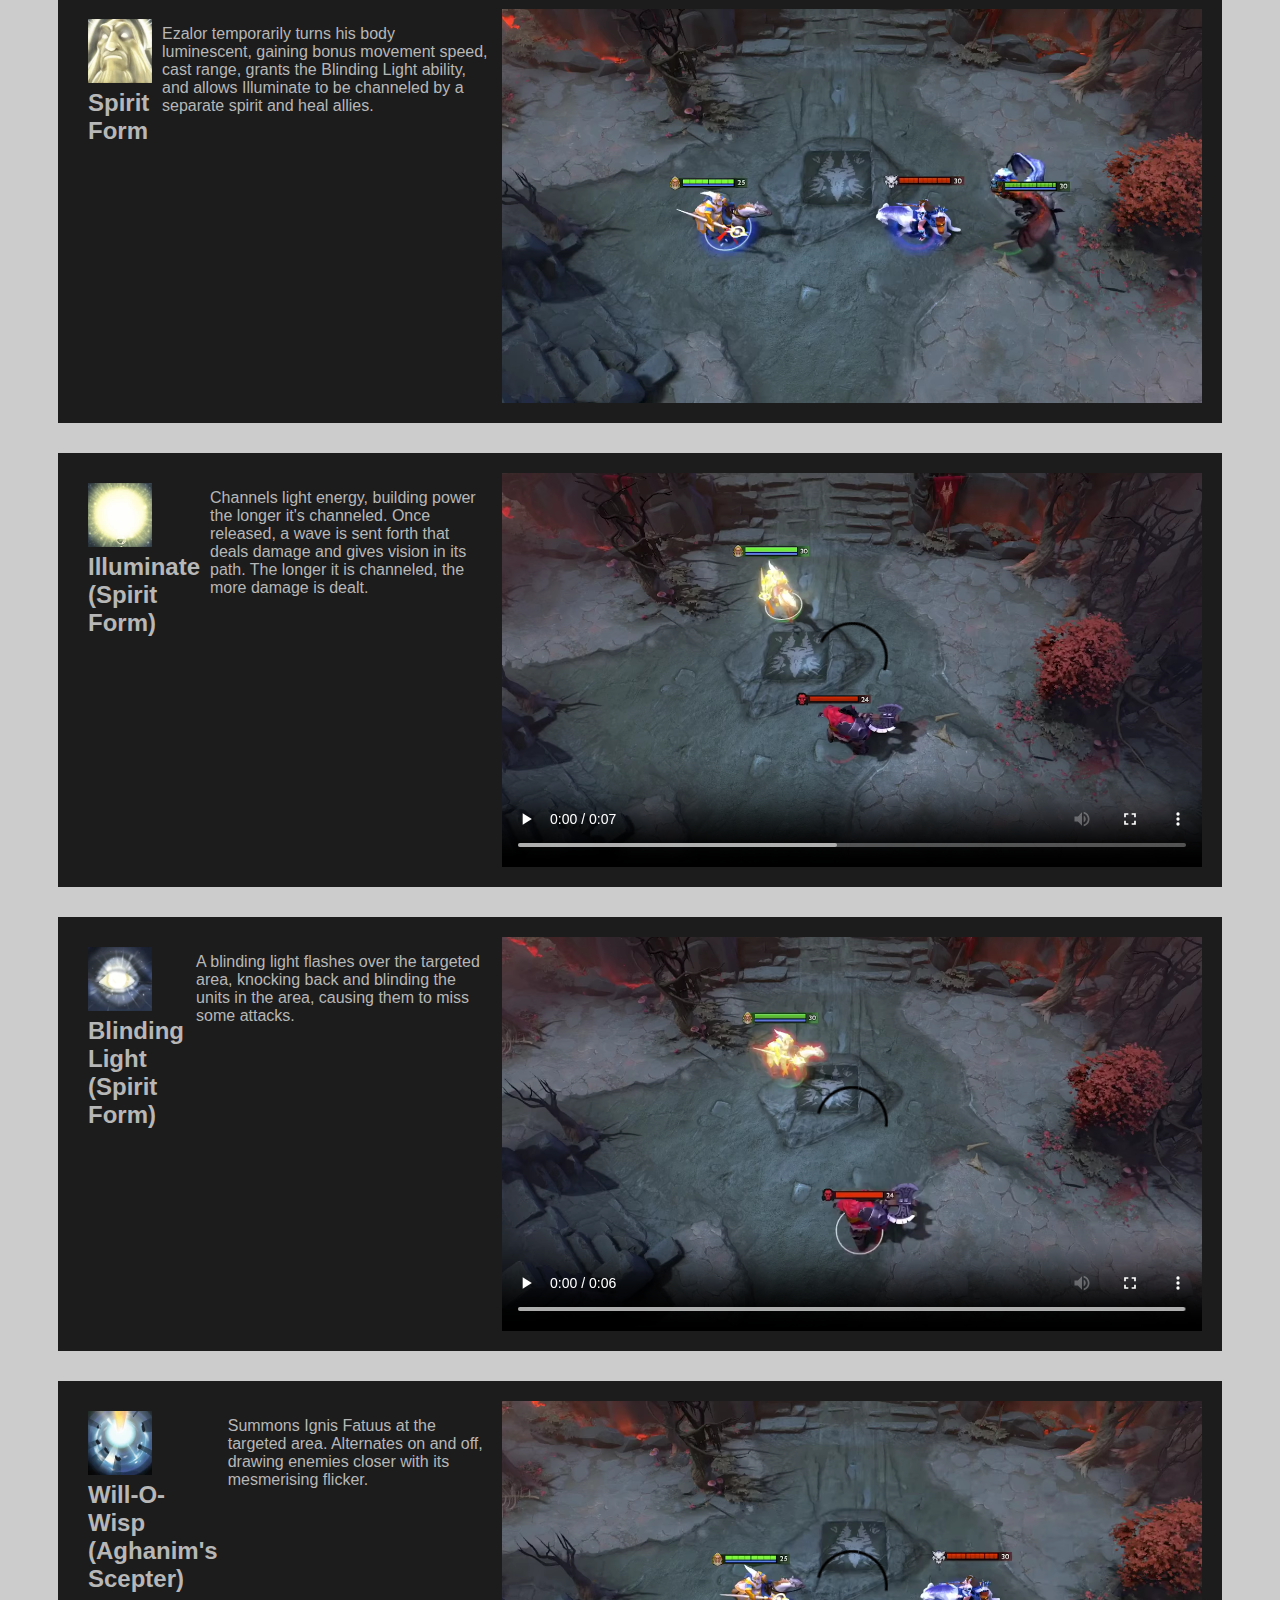
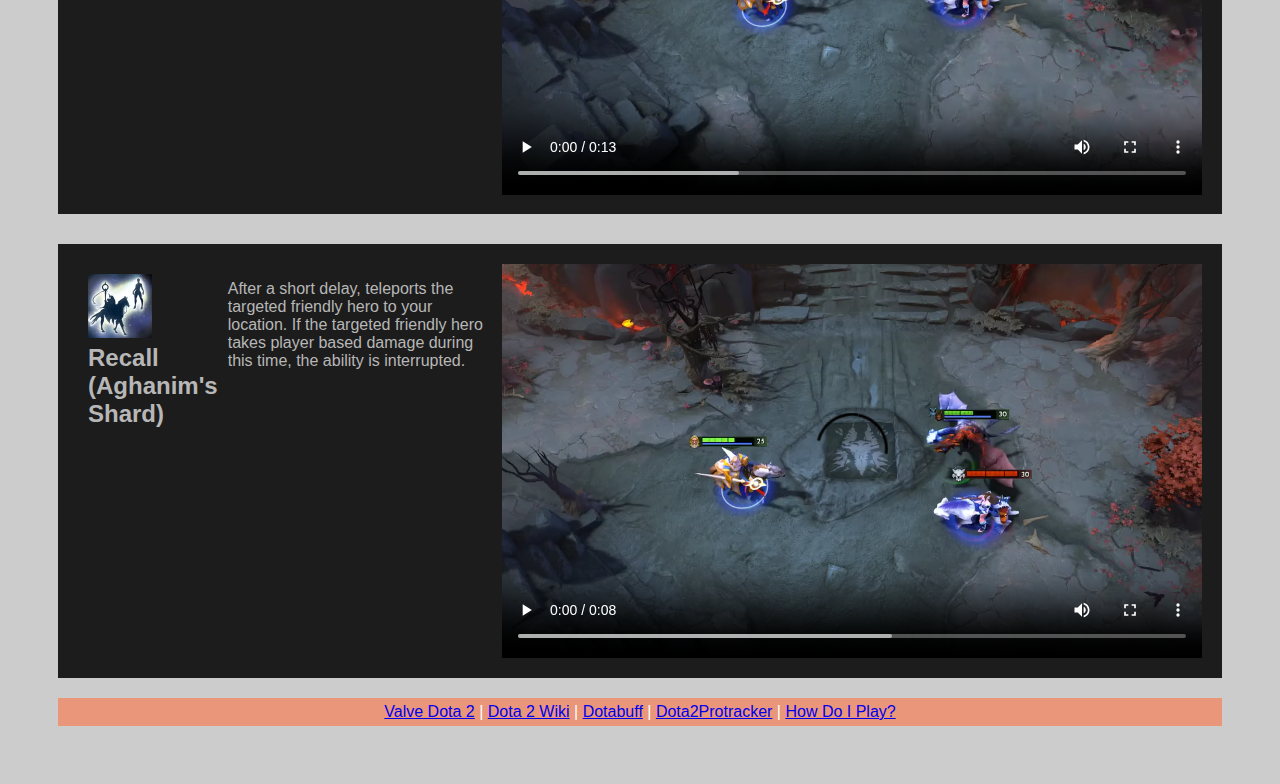
==== commit 34bdc282: "cleaning up box(num)" ====
--- a/abilities.html
+++ b/abilities.html
@@ -24,51 +24,51 @@
 
     <article>
       <section>
-        <h2 class="box1"><img class = "ability_icons" src = "images/Illuminate_icon.png" alt="Illuminate"> Illuminate</h2>
-        <p class = "ability_para" class="box2">Channels light energy, building power the longer it's channeled. Once released, a wave is sent forth that deals damage and gives vision in its path. The longer it is channeled, the more damage is dealt.</p>
+        <h2><img class = "ability_icons" src = "images/Illuminate_icon.png" alt="Illuminate"> Illuminate</h2>
+        <p class = "ability_para">Channels light energy, building power the longer it's channeled. Once released, a wave is sent forth that deals damage and gives vision in its path. The longer it is channeled, the more damage is dealt.</p>
         <video class = "ability_videos" controls><source src = "videos/keeper_of_the_light_illuminate.webm" type = "video/webm"></video> <!--https://www.codegrepper.com/code-examples/html/video+player+i+html-->
       </section>
 
       <section>
-        <h2 class="box1"><img class ="ability_icons" src = "images/Solar_Bind_icon.png" alt="Solar Bind"> Solar Bind</h2>
+        <h2><img class ="ability_icons" src = "images/Solar_Bind_icon.png" alt="Solar Bind"> Solar Bind</h2>
         <p class = "ability_para" class="box2">Weakens an enemy's magical resistance, and applies a slow that increases in strength the more the target moves.</p>
         <video class = "ability_videos" controls><source src = "videos/keeper_of_the_light_solar_bind.webm" type = "video/webm"></video>
       </section>
 
       <section>
-        <h2 class="box1"><img class ="ability_icons" src = "images/Chakra_Magic_icon.png" alt="Chakra Magic"> Chakra Magic</h2>
-        <p class = "ability_para" class="box2">Restores mana to the target unit and reduces cooldowns of all abilities currently on cooldown by a fixed amount.</p>
-        <video class = "ability_videos" controls class="box3"><source src = "videos/keeper_of_the_light_chakra_magic.webm" type = "video/webm"></video>
+        <h2><img class ="ability_icons" src = "images/Chakra_Magic_icon.png" alt="Chakra Magic"> Chakra Magic</h2>
+        <p class = "ability_para">Restores mana to the target unit and reduces cooldowns of all abilities currently on cooldown by a fixed amount.</p>
+        <video class = "ability_videos" controls><source src = "videos/keeper_of_the_light_chakra_magic.webm" type = "video/webm"></video>
       </section>
       
       <section>
-        <h2 class="box1"><img class ="ability_icons" src = "images/Spirit_Form_icon.png" alt="Spirit Form"> Spirit Form</h2>
+        <h2><img class ="ability_icons" src = "images/Spirit_Form_icon.png" alt="Spirit Form"> Spirit Form</h2>
         <p class = "ability_para" class="box2">Ezalor temporarily turns his body luminescent, gaining bonus movement speed, cast range, grants the Blinding Light ability, and allows Illuminate to be channeled by a separate spirit and heal allies.</p>
-        <video class = "ability_videos" controls class="box3"><source src = "videos/keeper_of_the_light_spirit_form.webm" type = "video/webm"></video>
+        <video class = "ability_videos"><source src = "videos/keeper_of_the_light_spirit_form.webm" type = "video/webm"></video>
       </section>
       
       <section>
-        <h2 class="box1"><img class ="ability_icons" src = "images/Illuminate_(Spirit_Form)_icon.png" alt="Illuminate (Spirit Form)">Illuminate (Spirit Form)</h2>
+        <h2><img class ="ability_icons" src = "images/Illuminate_(Spirit_Form)_icon.png" alt="Illuminate (Spirit Form)">Illuminate (Spirit Form)</h2>
         <p class = "ability_para" class="box2">Channels light energy, building power the longer it's channeled. Once released, a wave is sent forth that deals damage and gives vision in its path. The longer it is channeled, the more damage is dealt.</p>
-        <video class = "ability_videos" controls class="box3"><source src = "videos/keeper_of_the_light_spirit_form_illuminate.webm" type = "video/webm"></video>
+        <video class = "ability_videos" controls><source src = "videos/keeper_of_the_light_spirit_form_illuminate.webm" type = "video/webm"></video>
       </section>
         
       <section>
-        <h2 class="box1"><img class ="ability_icons" src = "images/Blinding_Light_icon.png" alt="Blinding Light (Spirit Form)"> <br> Blinding Light (Spirit Form)</h2>
-        <p class = "ability_para" class="box2">A blinding light flashes over the targeted area, knocking back and blinding the units in the area, causing them to miss some attacks.</p>
-        <video class = "ability_videos" controls class="box3"><source src = "videos/keeper_of_the_light_blinding_light.webm" type = "video/webm"></video>
+        <h2><img class ="ability_icons" src = "images/Blinding_Light_icon.png" alt="Blinding Light (Spirit Form)"> <br> Blinding Light (Spirit Form)</h2>
+        <p class = "ability_para">A blinding light flashes over the targeted area, knocking back and blinding the units in the area, causing them to miss some attacks.</p>
+        <video class = "ability_videos" controls><source src = "videos/keeper_of_the_light_blinding_light.webm" type = "video/webm"></video>
       </section>
       
       <section>
-        <h2 class="box1"><img class ="ability_icons" src = "images/Will-O-Wisp_icon.png" alt="Will-O-Wisp (Aghanim's Scepter)"> <br> Will-O-Wisp (Aghanim's Scepter)</h2>
-        <p class = "ability_para" class="box2">Summons Ignis Fatuus at the targeted area. Alternates on and off, drawing enemies closer with its mesmerising flicker.</p>
-        <video class = "ability_videos" controls class="box3"><source src = "videos/keeper_of_the_light_aghanims_scepter.webm" type = "video/webm"></video>
+        <h2><img class ="ability_icons" src = "images/Will-O-Wisp_icon.png" alt="Will-O-Wisp (Aghanim's Scepter)"> <br> Will-O-Wisp (Aghanim's Scepter)</h2>
+        <p class = "ability_para">Summons Ignis Fatuus at the targeted area. Alternates on and off, drawing enemies closer with its mesmerising flicker.</p>
+        <video class = "ability_videos" controls><source src = "videos/keeper_of_the_light_aghanims_scepter.webm" type = "video/webm"></video>
       </section>
       
       <section>
-        <h2 class="box1"><img class ="ability_icons" src = "images/Recall_icon.png" alt="Recall (Aghanim's Shard)"> <br> Recall (Aghanim's Shard)</h2>
-        <p class = "ability_para" class="box2">After a short delay, teleports the targeted friendly hero to your location. If the targeted friendly hero takes player based damage during this time, the ability is interrupted.</p>
-        <video class = "ability_videos" controls class="box3"><source src = "videos/keeper_of_the_light_aghanims_shard.webm" type = "video/webm"></video>
+        <h2><img class ="ability_icons" src = "images/Recall_icon.png" alt="Recall (Aghanim's Shard)"> <br> Recall (Aghanim's Shard)</h2>
+        <p class = "ability_para">After a short delay, teleports the targeted friendly hero to your location. If the targeted friendly hero takes player based damage during this time, the ability is interrupted.</p>
+        <video class = "ability_videos" controls><source src = "videos/keeper_of_the_light_aghanims_shard.webm" type = "video/webm"></video>
       </section>
     </article>
   
--- a/style.css
+++ b/style.css
@@ -29,7 +29,7 @@
     overflow: hidden;
     padding: 10px;
     color: #f3f3f3;
-    font-size: 3vw;
+    font-size: 30px;
   }
 
   /* above from link: https://www.w3schools.com/howto/howto_js_topnav.asp */
@@ -76,14 +76,14 @@
 .site_icons {
     max-width: 100%;
 }
-/* section {
+section {
     display: flex;
     flex: auto;
     padding: 20px;
     margin-bottom: 20px;
     background-color: #1c1c1c;
     color:#b7b7b7;
-} */
+}
 footer {
     flex: 0 0 5px; /* keeps the footer at the bottom */
     margin-top: auto;
@@ -104,16 +104,16 @@
   .minimap_icon {
       width: 32px;
   }
-  /* article {
+  article {
       display: grid;
       grid-template-columns: 1fr;
       grid-gap: 10px;
-  } */
-  section {
-      display: grid;
-      grid-template-columns: 1fr 1fr;
-      grid-template-rows: 1fr 1fr;
-      grid-gap: 10px;
-      background-color: #1c1c1c;
-      color:#b7b7b7;
+  }
+  .lore {
+      text-align: center;
+  }
+  #lore_avatar {
+      position: sticky;
+      right: 30px;
+      top: 20px;
   }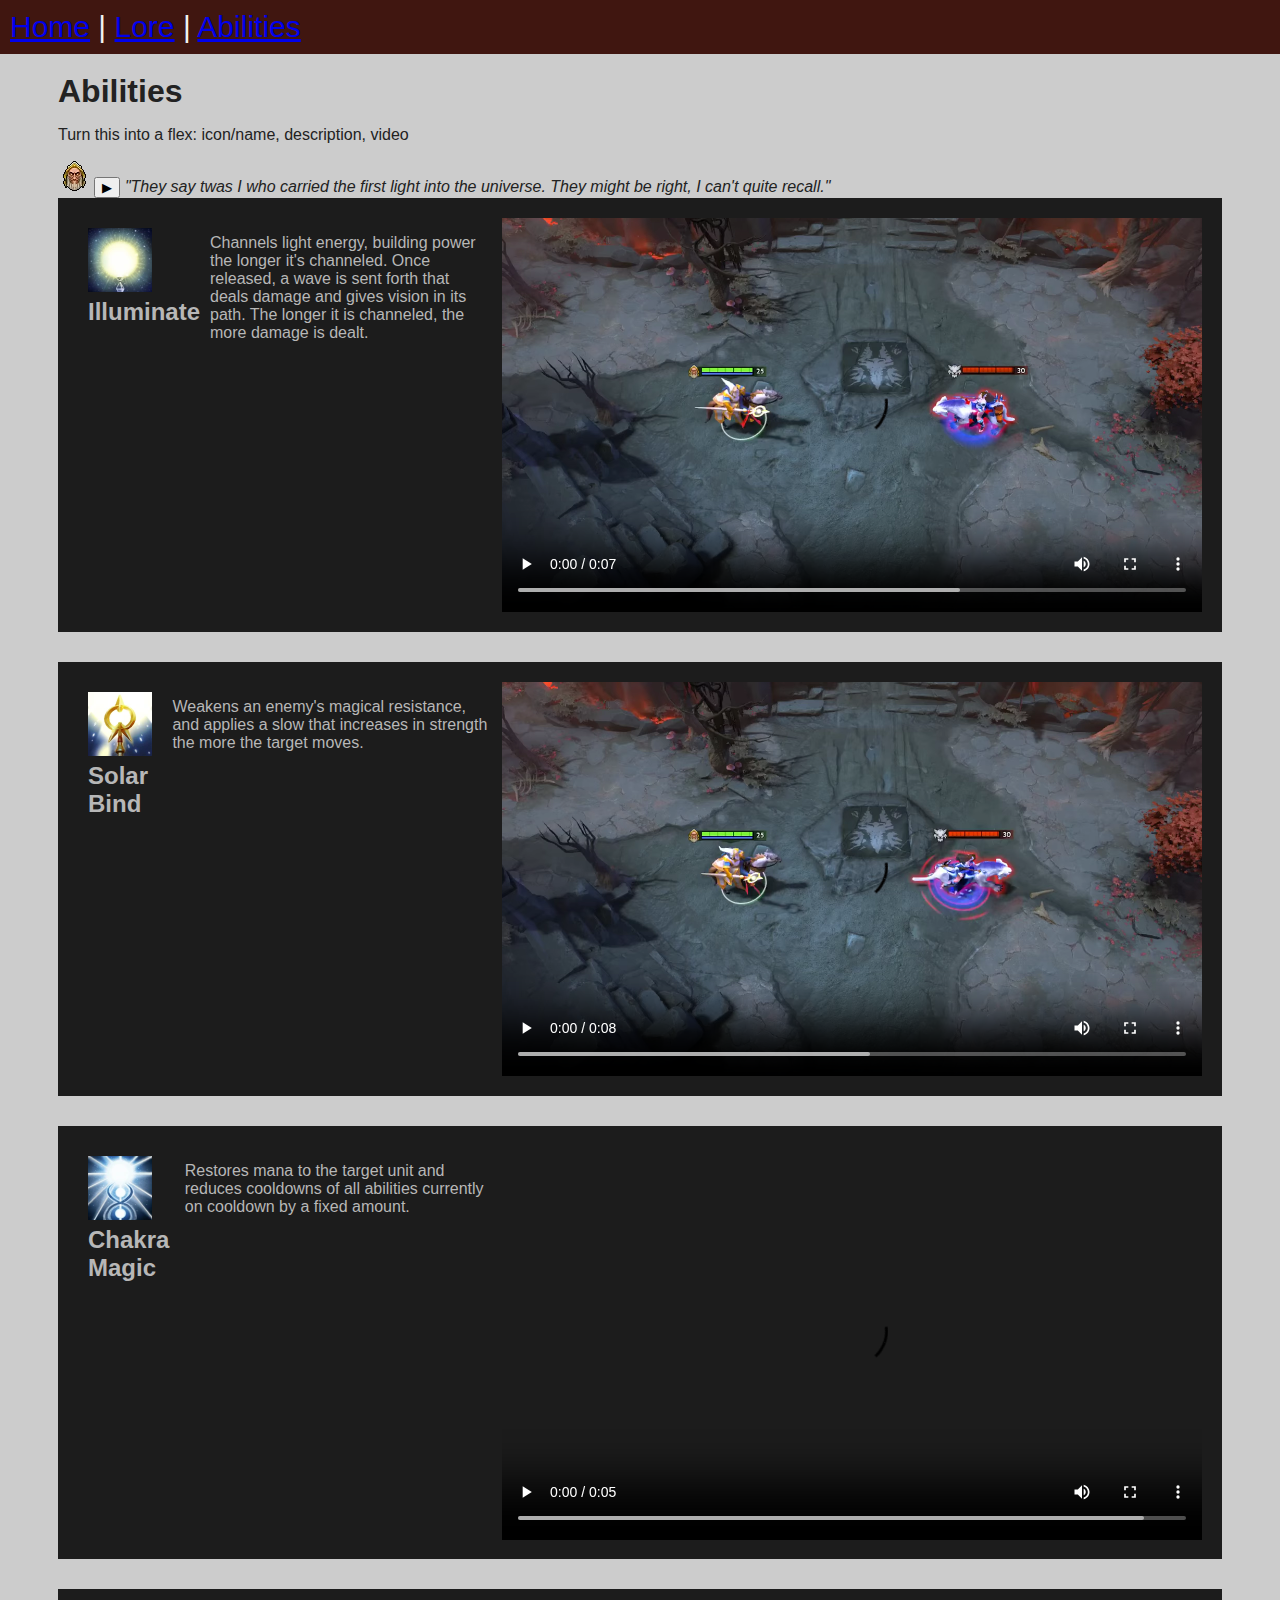
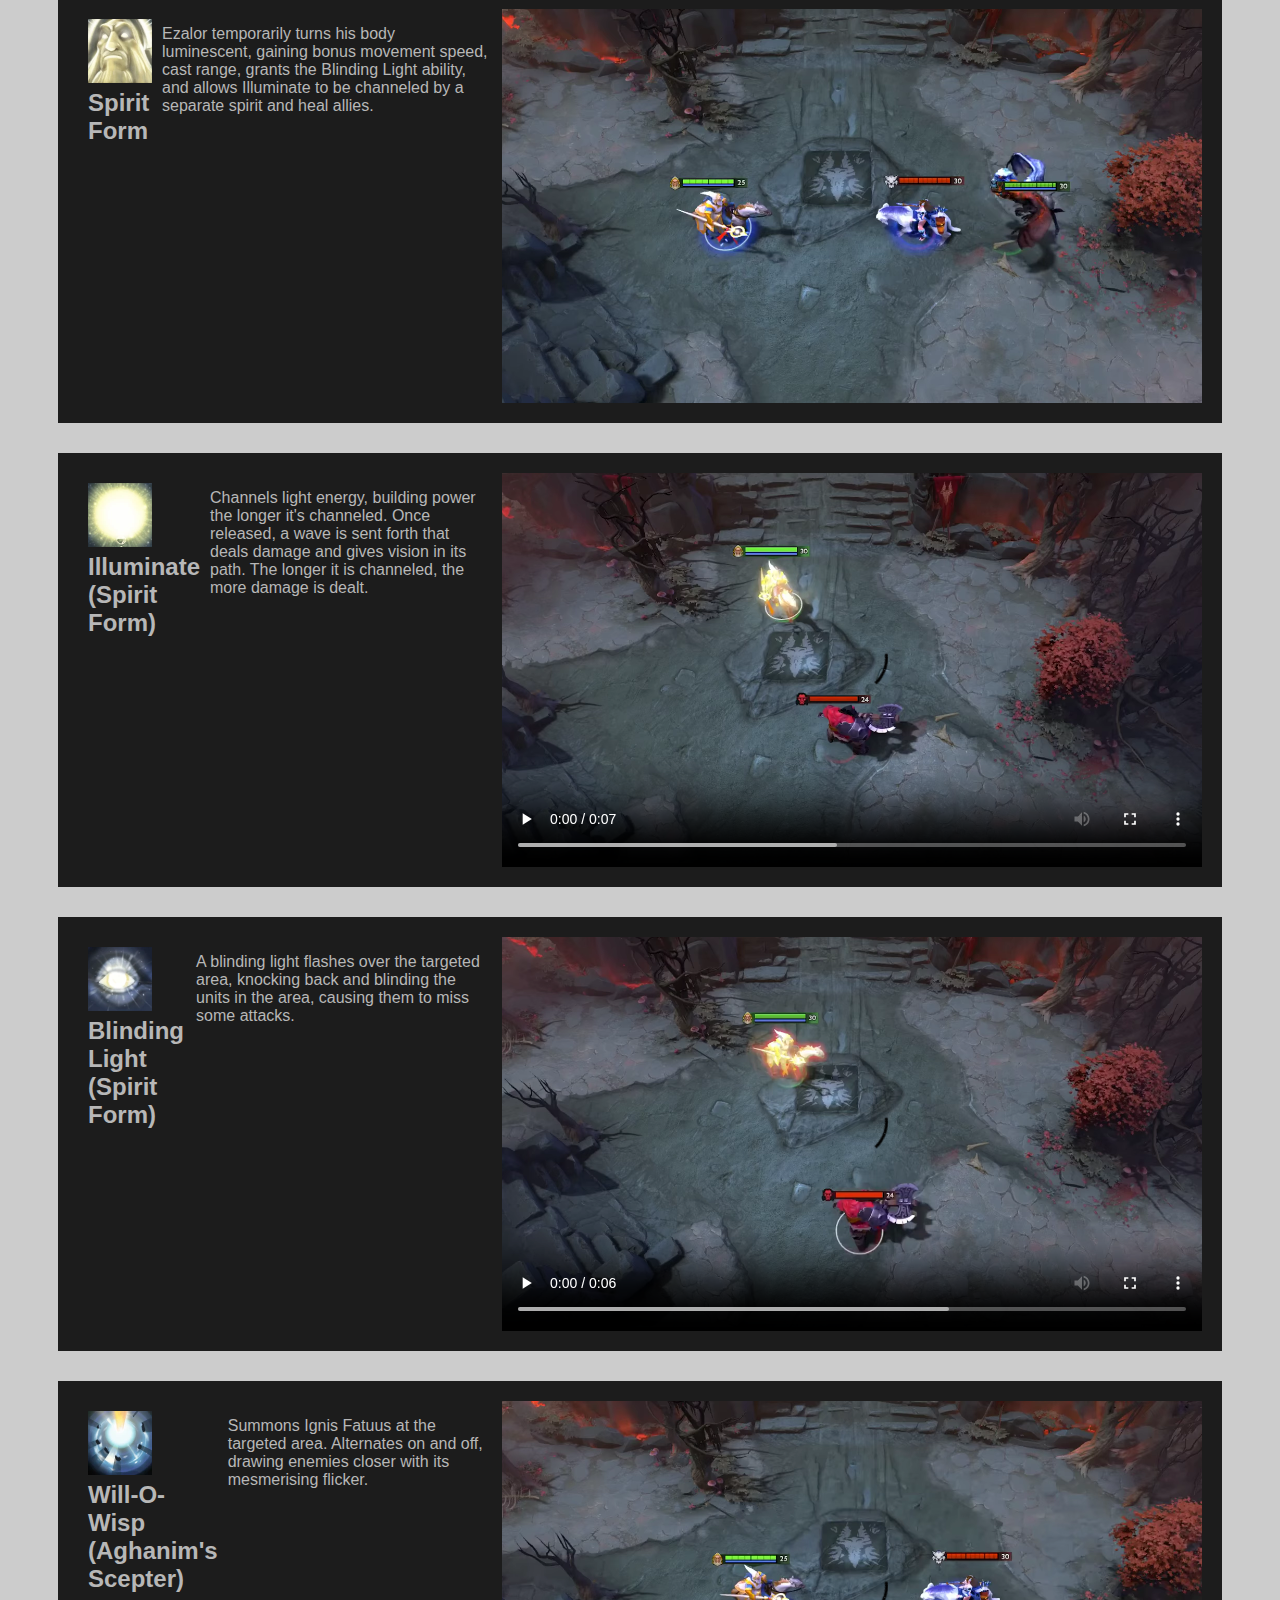
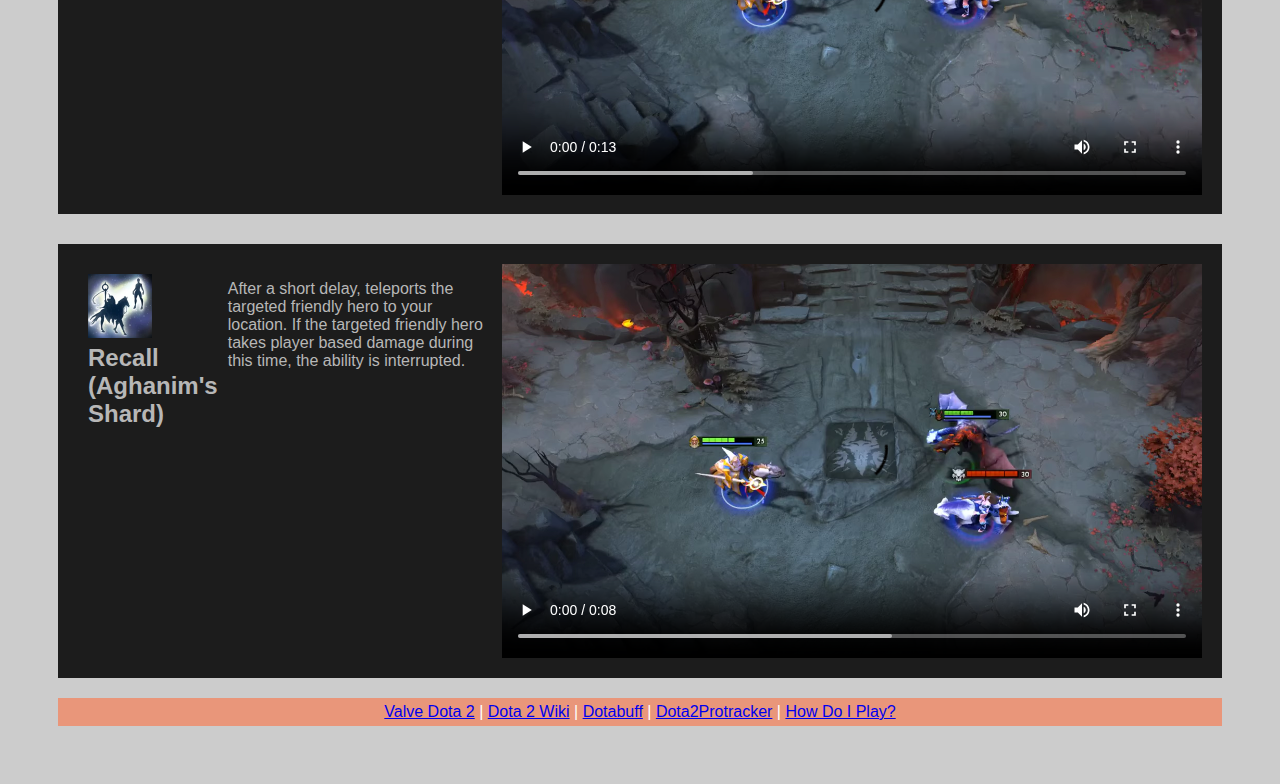
==== commit 919756b3: "removed dup nav" ====
--- a/abilities.html
+++ b/abilities.html
@@ -14,7 +14,7 @@
         <a href="lore.html">Lore</a> |
         <a href="abilities.html">Abilities</a>
     </nav>
-          </nav>
+    
     </header>
     <h1>Abilities</h1>
     <p>Turn this into a flex: icon/name, description, video</p>
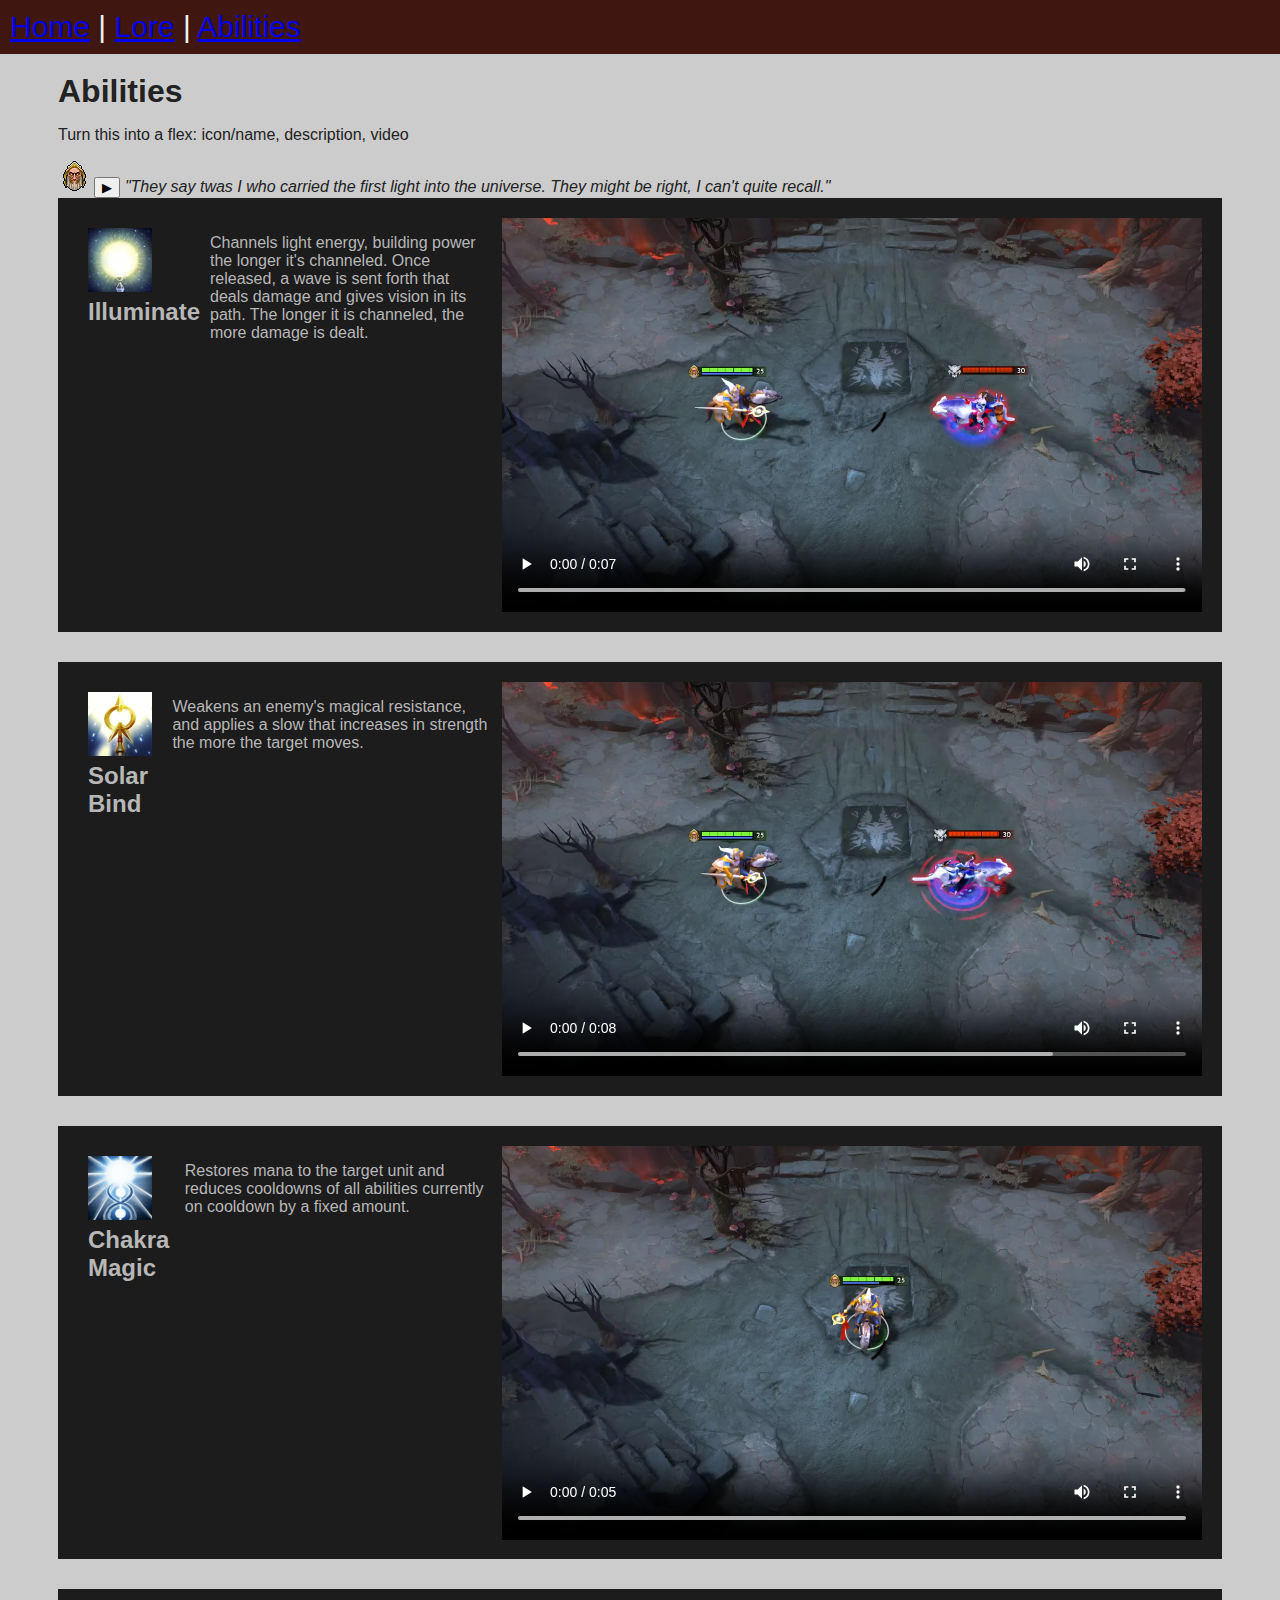
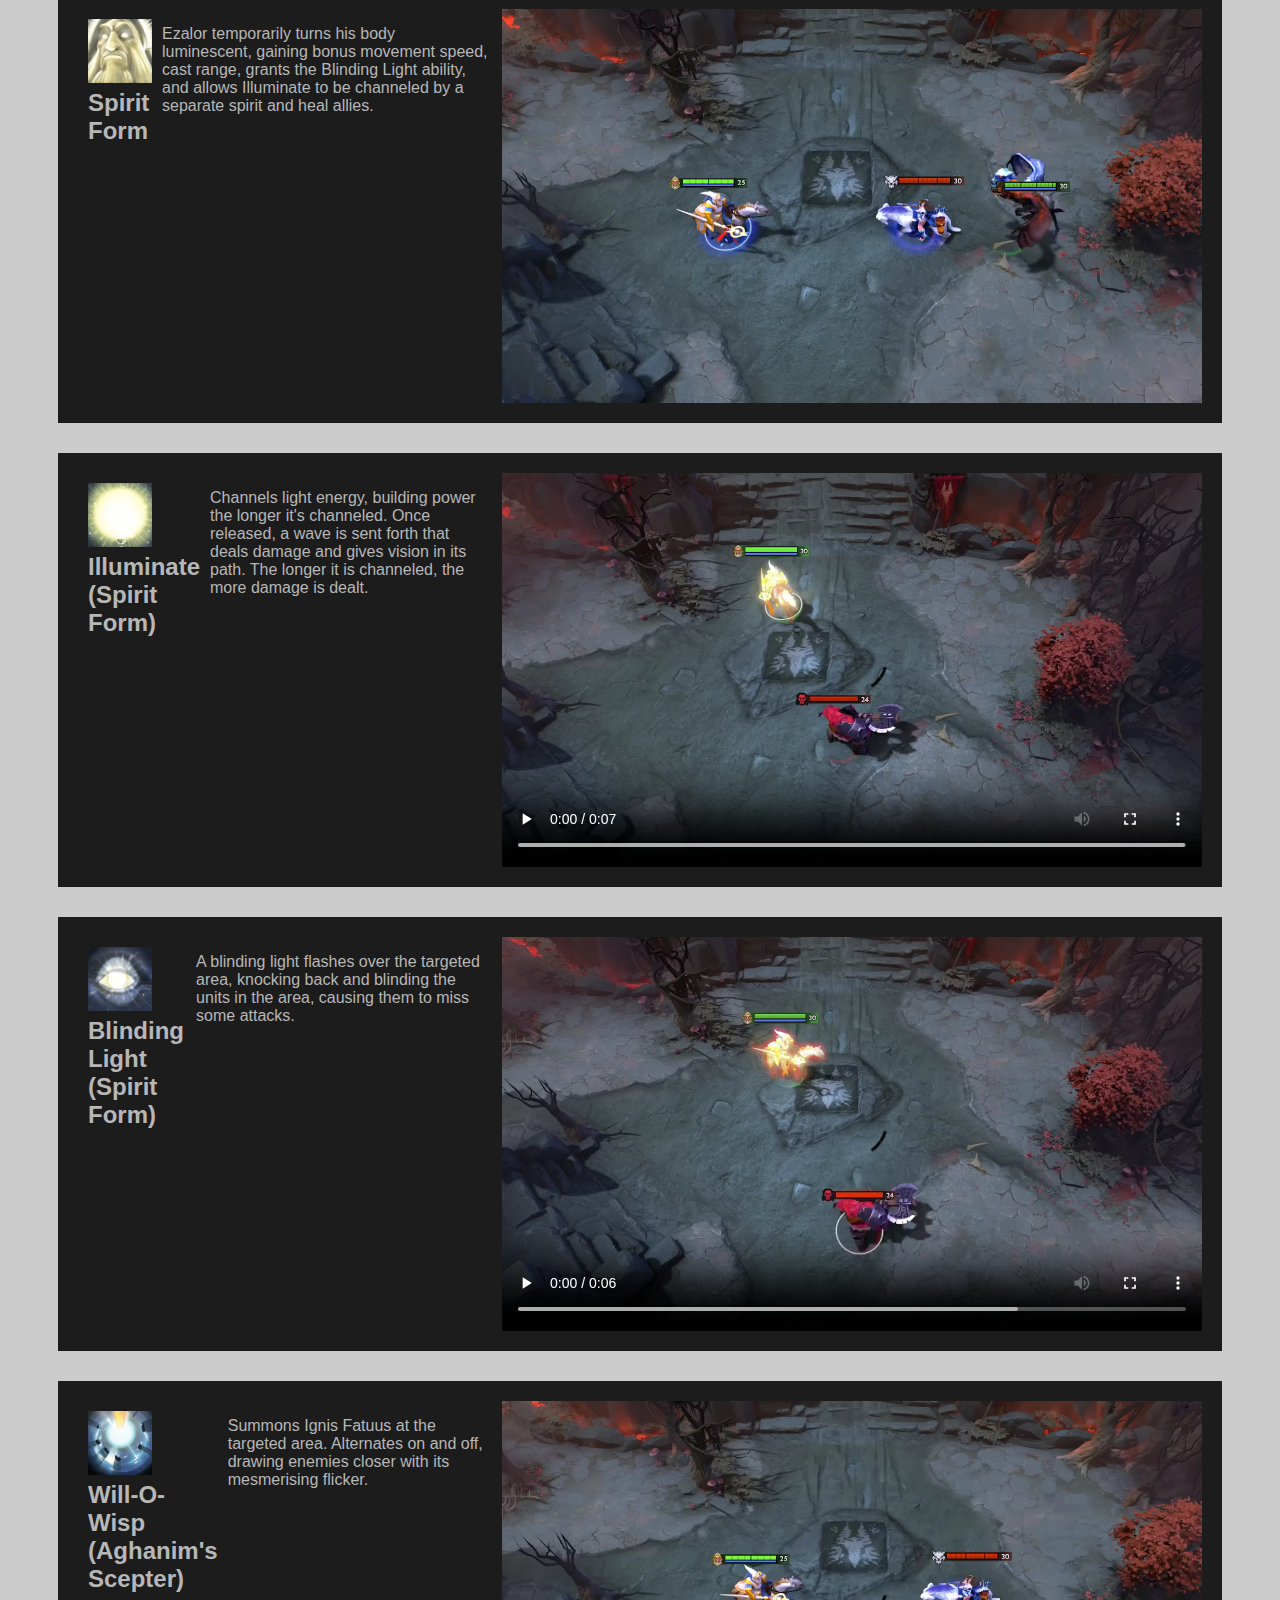
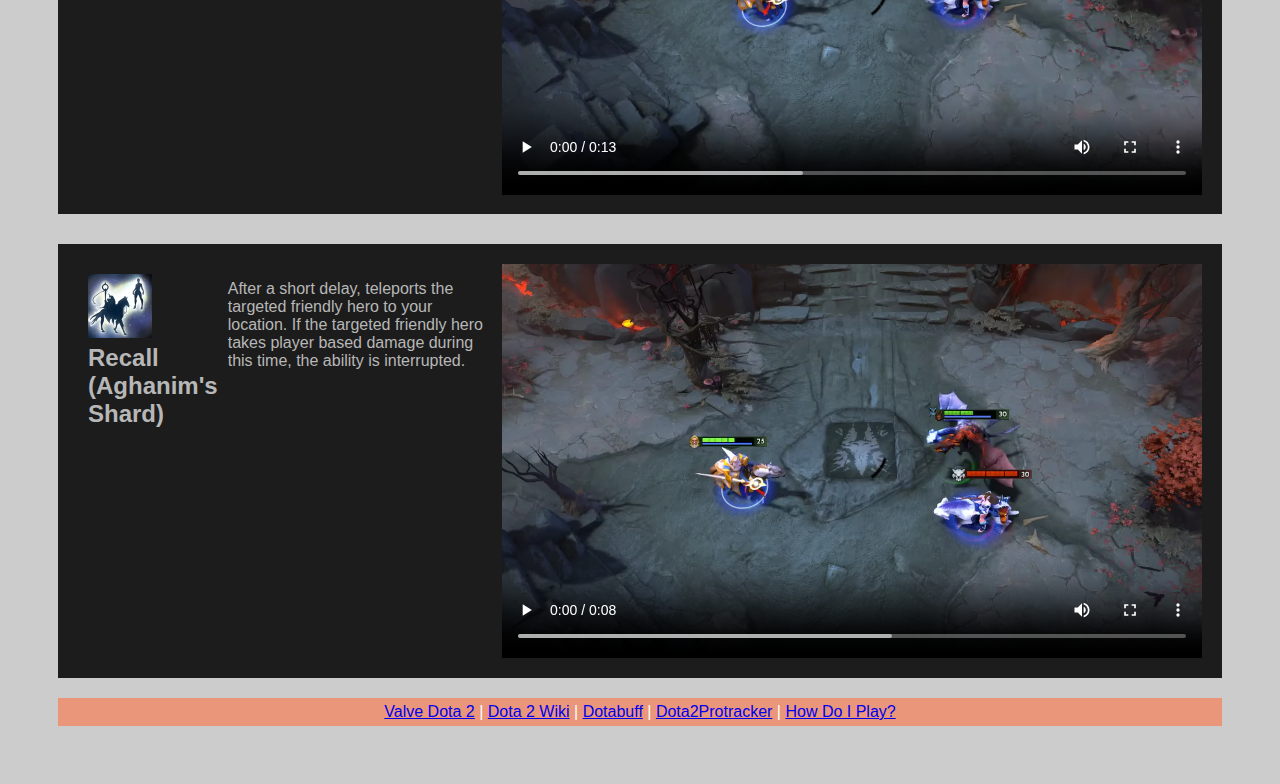
==== commit 340d196f: "removed box(num)" ====
--- a/abilities.html
+++ b/abilities.html
@@ -14,7 +14,7 @@
         <a href="lore.html">Lore</a> |
         <a href="abilities.html">Abilities</a>
     </nav>
-    
+
     </header>
     <h1>Abilities</h1>
     <p>Turn this into a flex: icon/name, description, video</p>
@@ -31,7 +31,7 @@
 
       <section>
         <h2><img class ="ability_icons" src = "images/Solar_Bind_icon.png" alt="Solar Bind"> Solar Bind</h2>
-        <p class = "ability_para" class="box2">Weakens an enemy's magical resistance, and applies a slow that increases in strength the more the target moves.</p>
+        <p class = "ability_para" >Weakens an enemy's magical resistance, and applies a slow that increases in strength the more the target moves.</p>
         <video class = "ability_videos" controls><source src = "videos/keeper_of_the_light_solar_bind.webm" type = "video/webm"></video>
       </section>
 
@@ -43,13 +43,13 @@
       
       <section>
         <h2><img class ="ability_icons" src = "images/Spirit_Form_icon.png" alt="Spirit Form"> Spirit Form</h2>
-        <p class = "ability_para" class="box2">Ezalor temporarily turns his body luminescent, gaining bonus movement speed, cast range, grants the Blinding Light ability, and allows Illuminate to be channeled by a separate spirit and heal allies.</p>
+        <p class = "ability_para">Ezalor temporarily turns his body luminescent, gaining bonus movement speed, cast range, grants the Blinding Light ability, and allows Illuminate to be channeled by a separate spirit and heal allies.</p>
         <video class = "ability_videos"><source src = "videos/keeper_of_the_light_spirit_form.webm" type = "video/webm"></video>
       </section>
       
       <section>
         <h2><img class ="ability_icons" src = "images/Illuminate_(Spirit_Form)_icon.png" alt="Illuminate (Spirit Form)">Illuminate (Spirit Form)</h2>
-        <p class = "ability_para" class="box2">Channels light energy, building power the longer it's channeled. Once released, a wave is sent forth that deals damage and gives vision in its path. The longer it is channeled, the more damage is dealt.</p>
+        <p class = "ability_para">Channels light energy, building power the longer it's channeled. Once released, a wave is sent forth that deals damage and gives vision in its path. The longer it is channeled, the more damage is dealt.</p>
         <video class = "ability_videos" controls><source src = "videos/keeper_of_the_light_spirit_form_illuminate.webm" type = "video/webm"></video>
       </section>
         
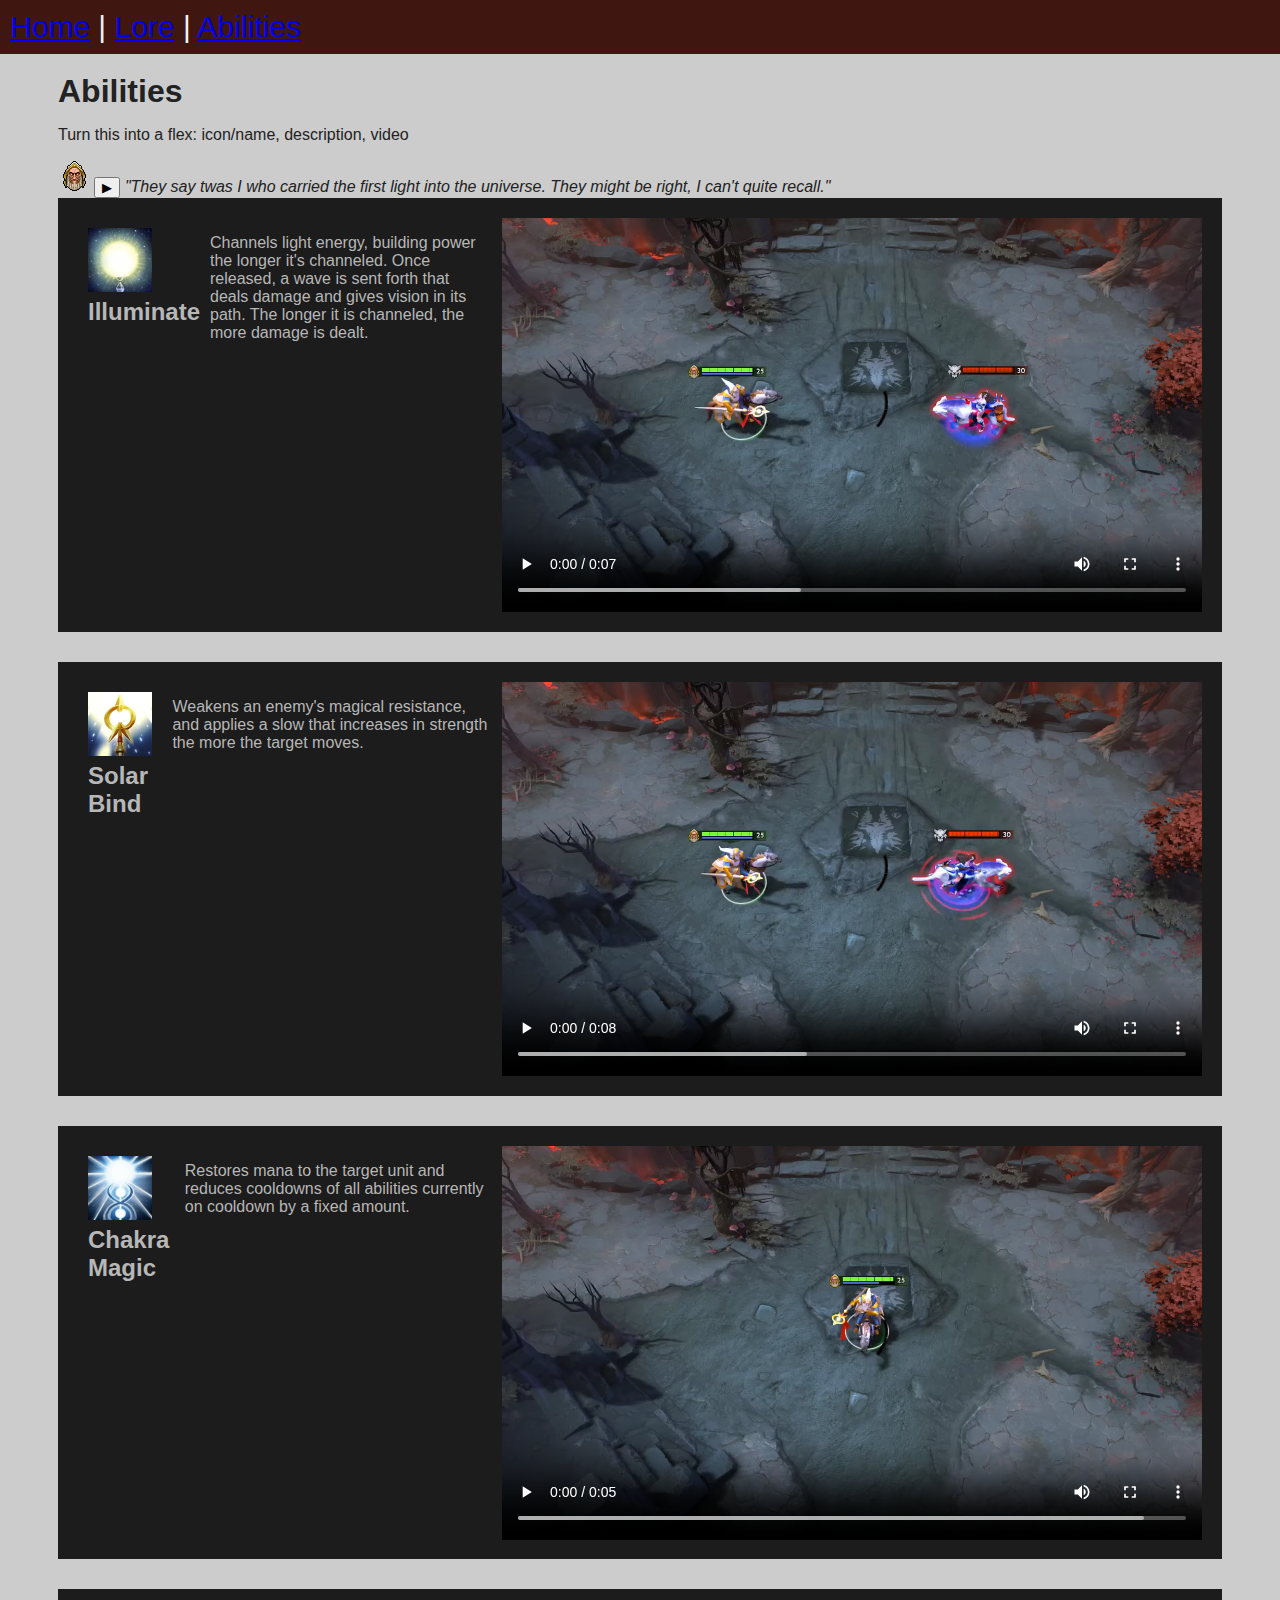
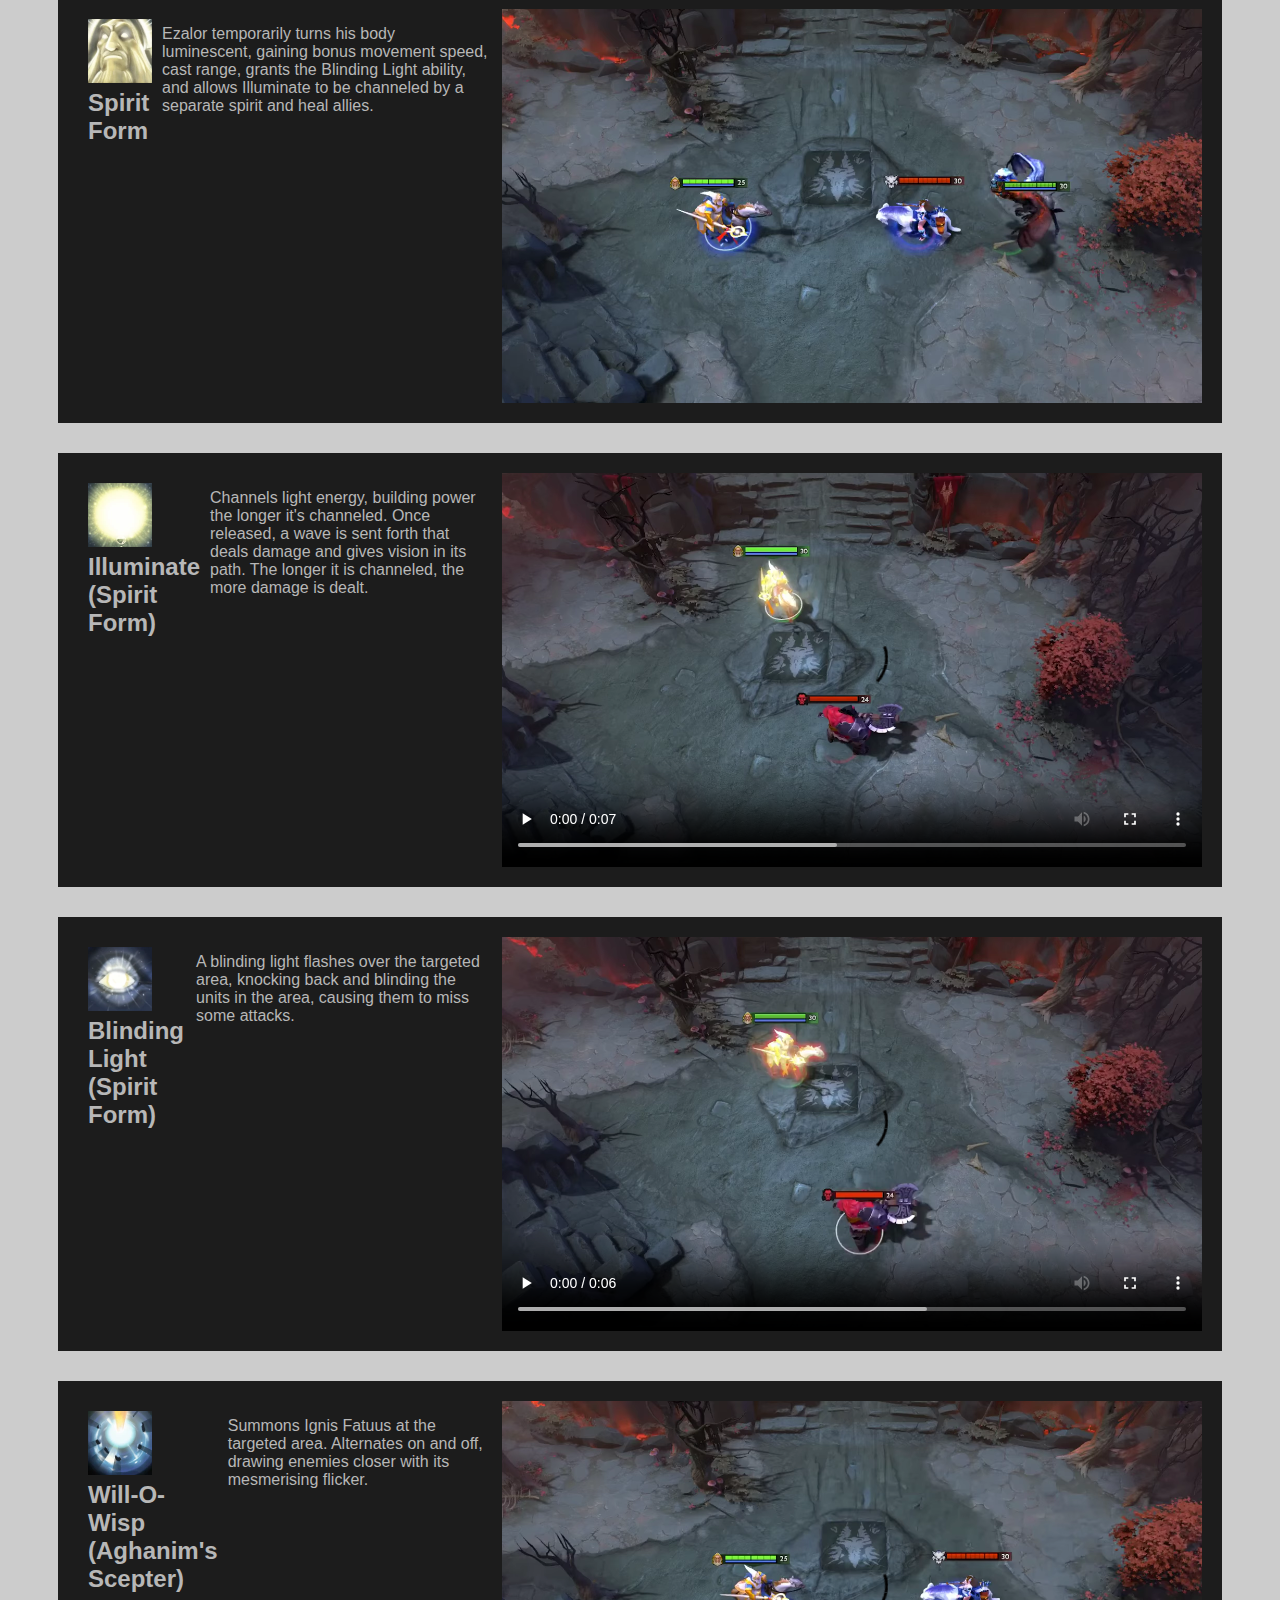
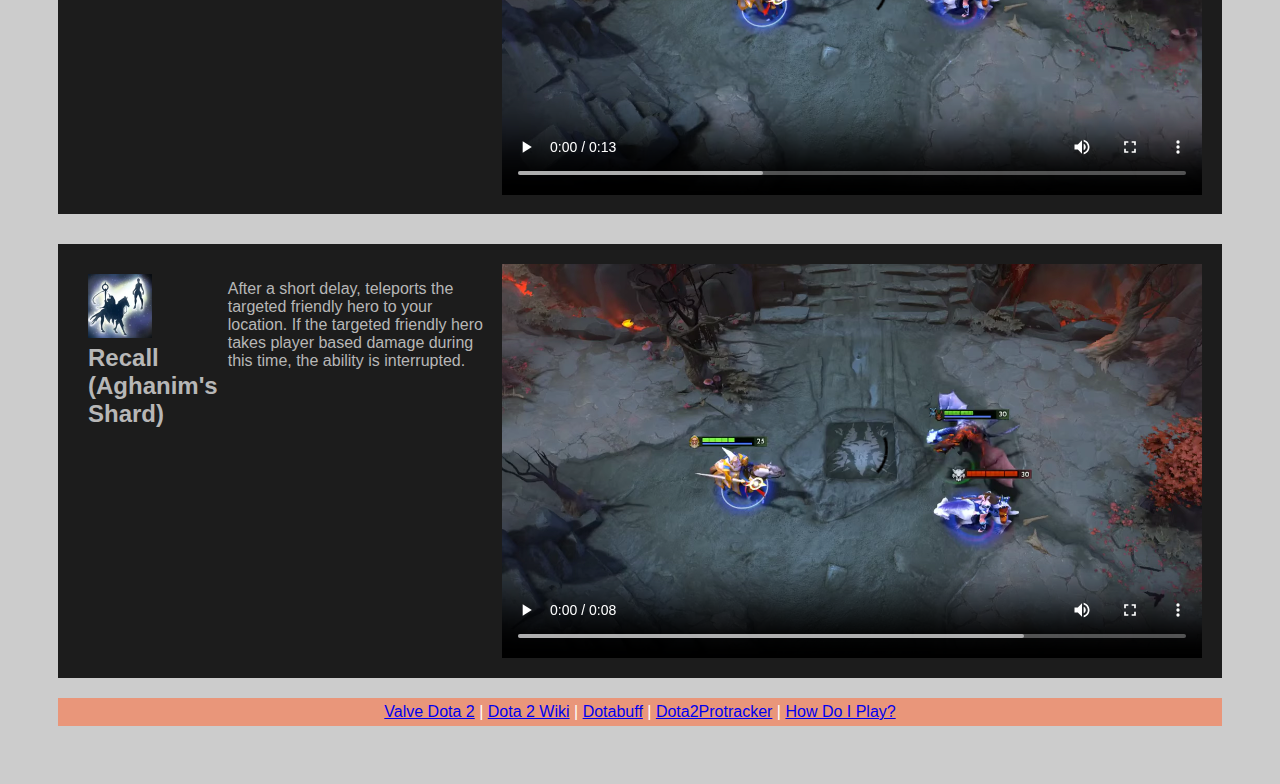
==== commit d2e69351: "formatting" ====
--- a/abilities.html
+++ b/abilities.html
@@ -21,7 +21,7 @@
     <img class="minimap_icon" src="images/Keeper_of_the_Light_minimap_icon.webp" alt="Keeper of the Light minimap icon">
     <button onclick="playRare()">▶</button>
     <i>"They say twas I who carried the first light into the universe. They might be right, I can't quite recall."</i>
-
+    
     <article>
       <section>
         <h2><img class = "ability_icons" src = "images/Illuminate_icon.png" alt="Illuminate"> Illuminate</h2>
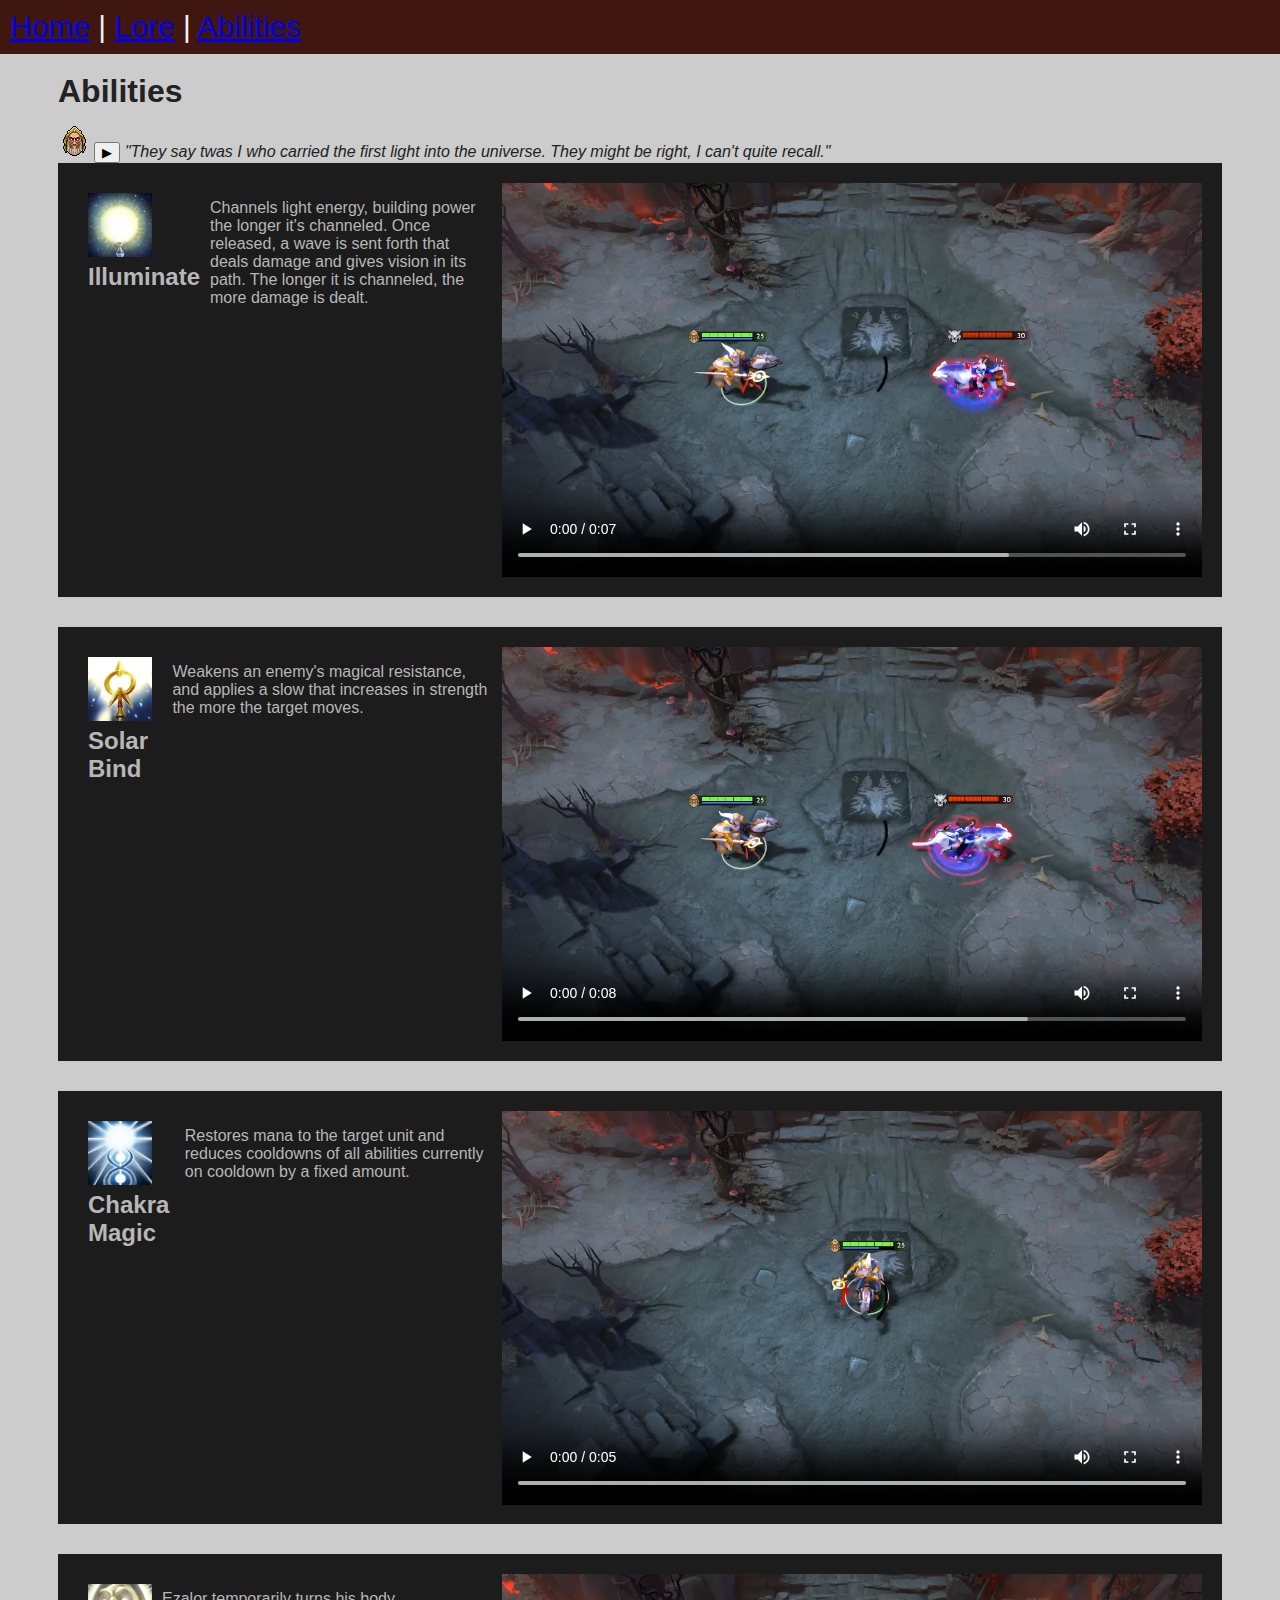
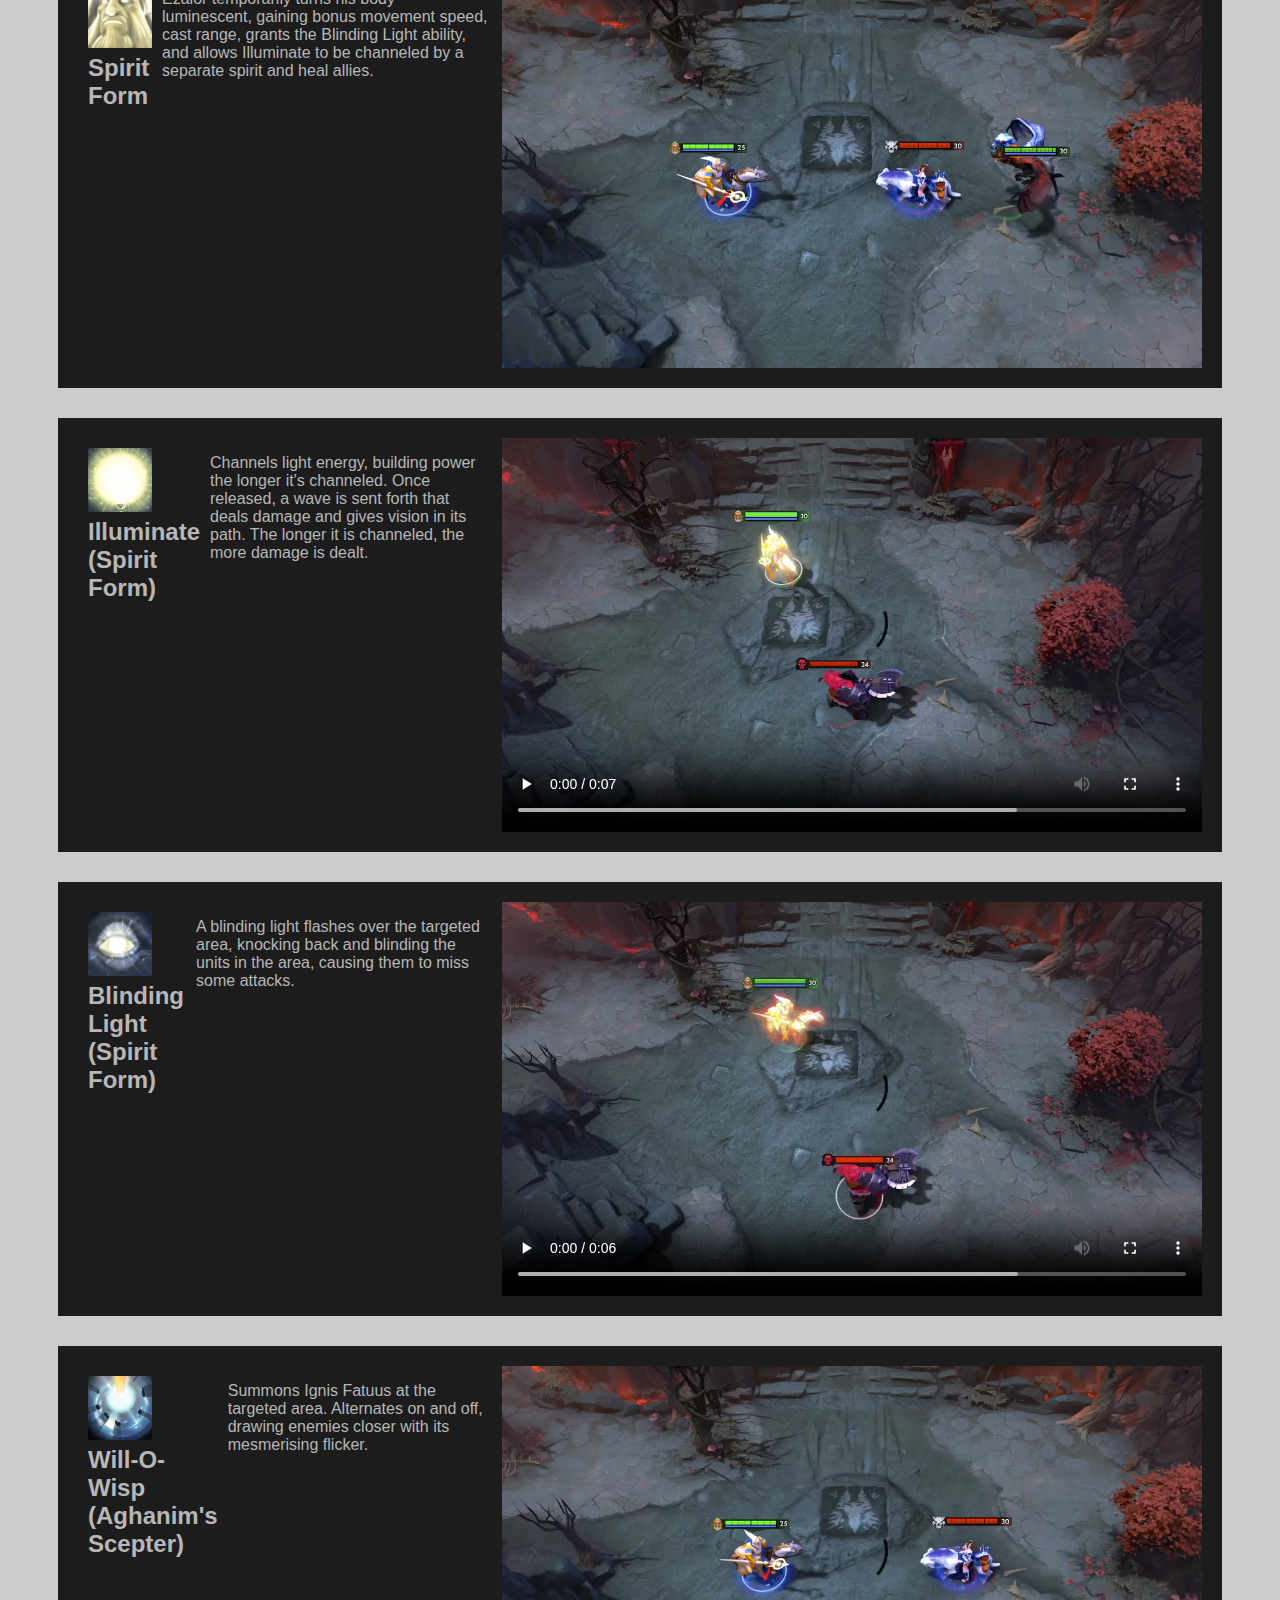
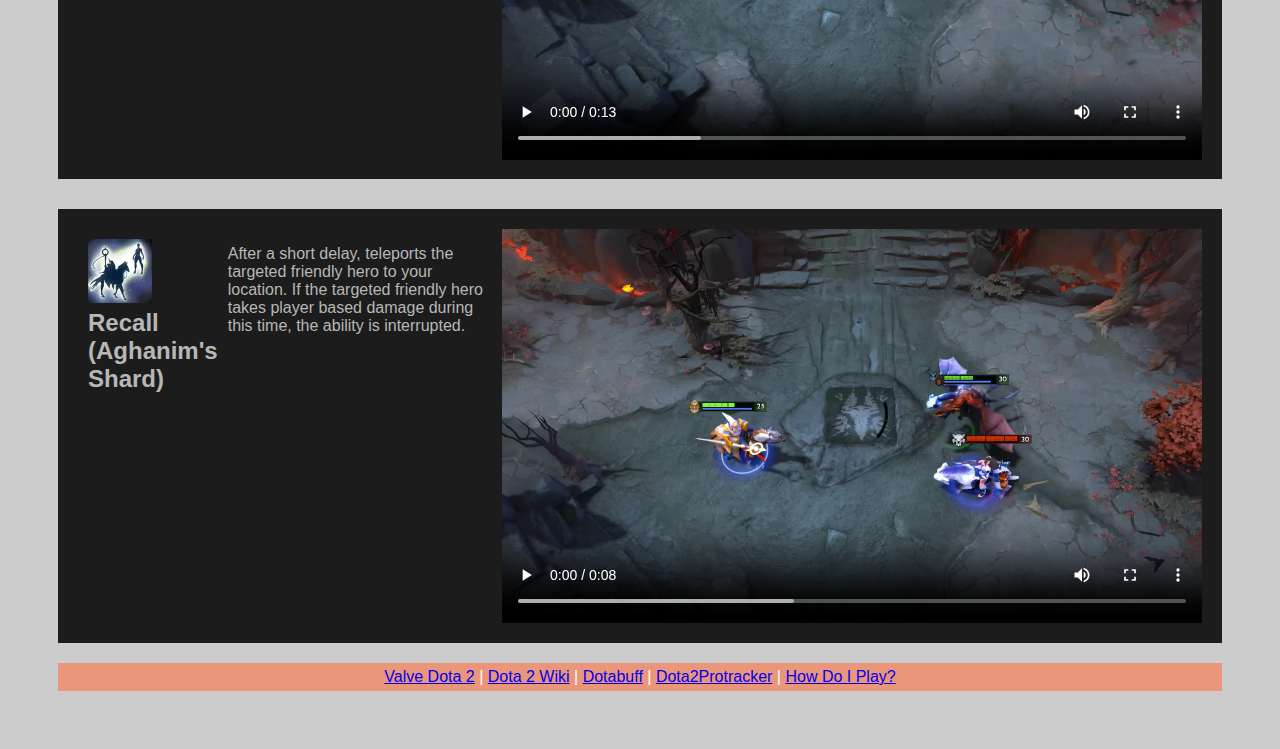
==== commit 16b9f45f: "removed extra paragraph" ====
--- a/abilities.html
+++ b/abilities.html
@@ -17,7 +17,6 @@
 
     </header>
     <h1>Abilities</h1>
-    <p>Turn this into a flex: icon/name, description, video</p>
     <img class="minimap_icon" src="images/Keeper_of_the_Light_minimap_icon.webp" alt="Keeper of the Light minimap icon">
     <button onclick="playRare()">▶</button>
     <i>"They say twas I who carried the first light into the universe. They might be right, I can't quite recall."</i>
